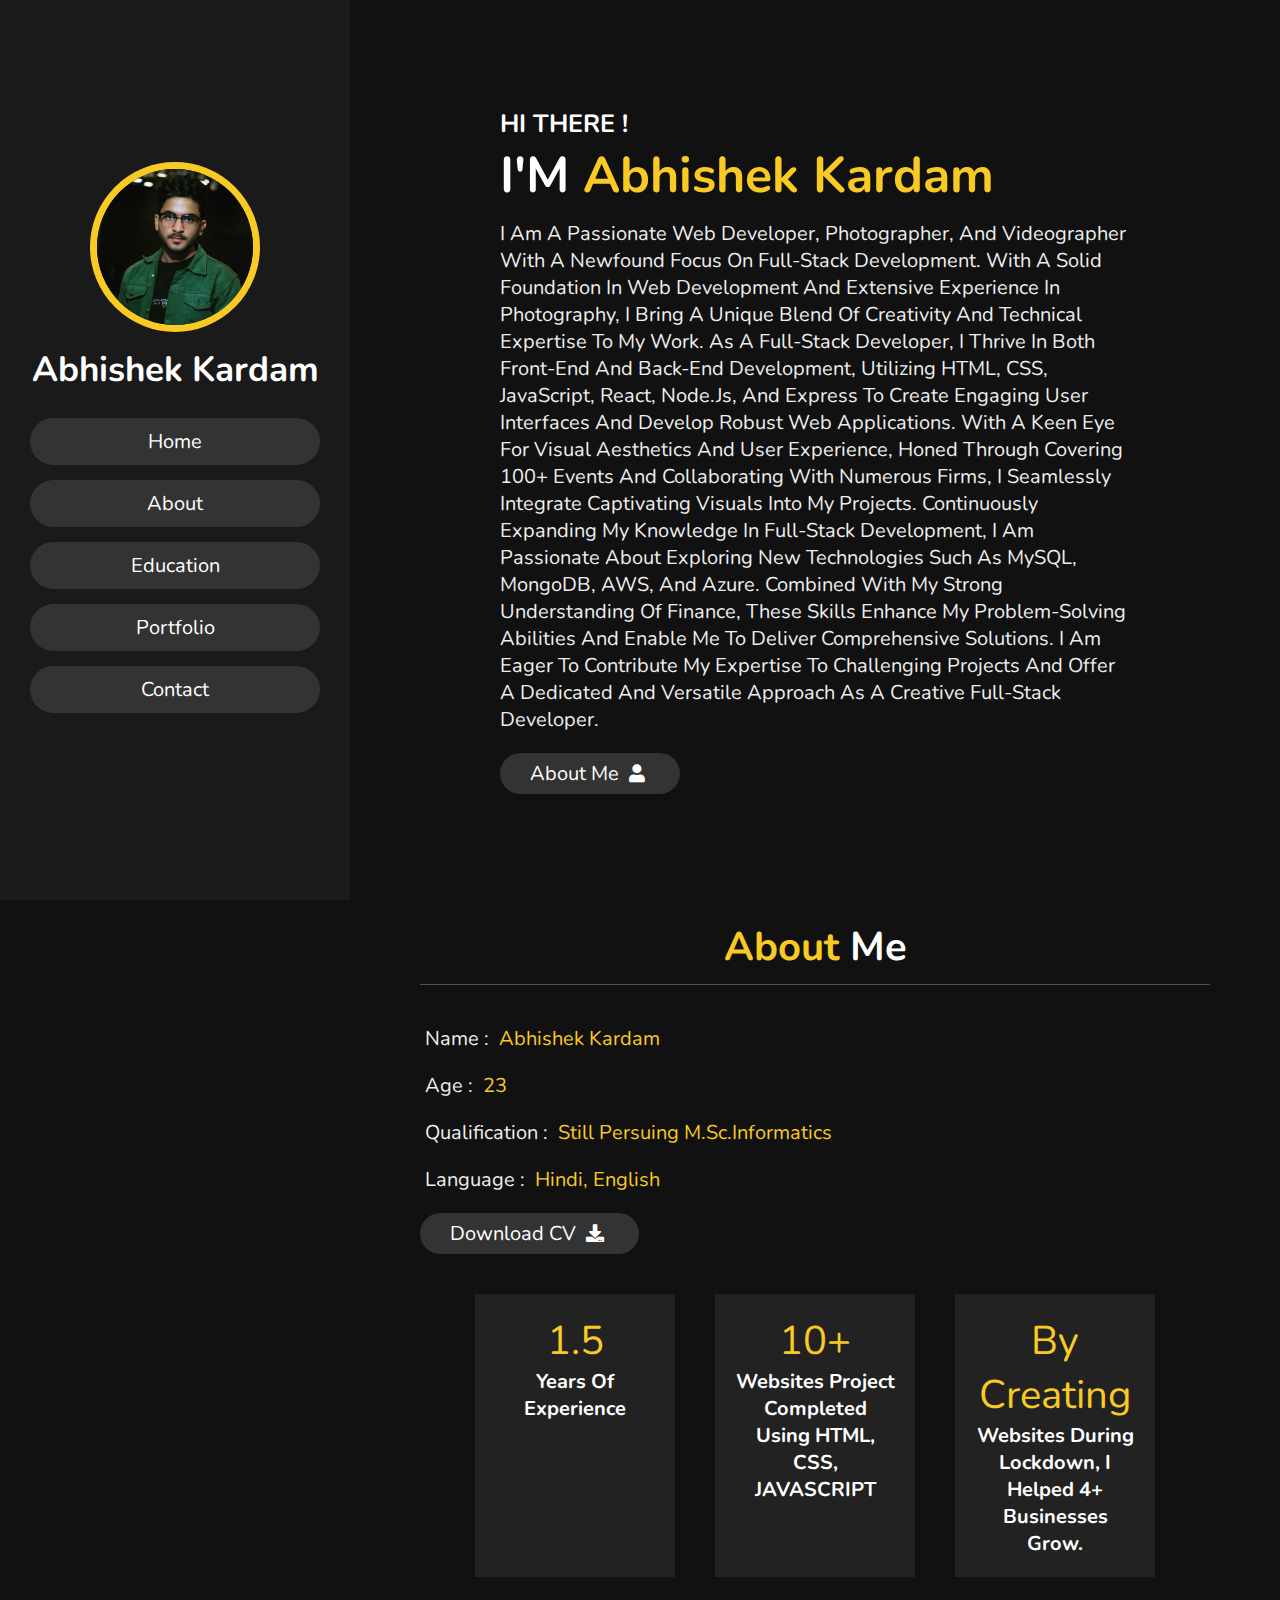
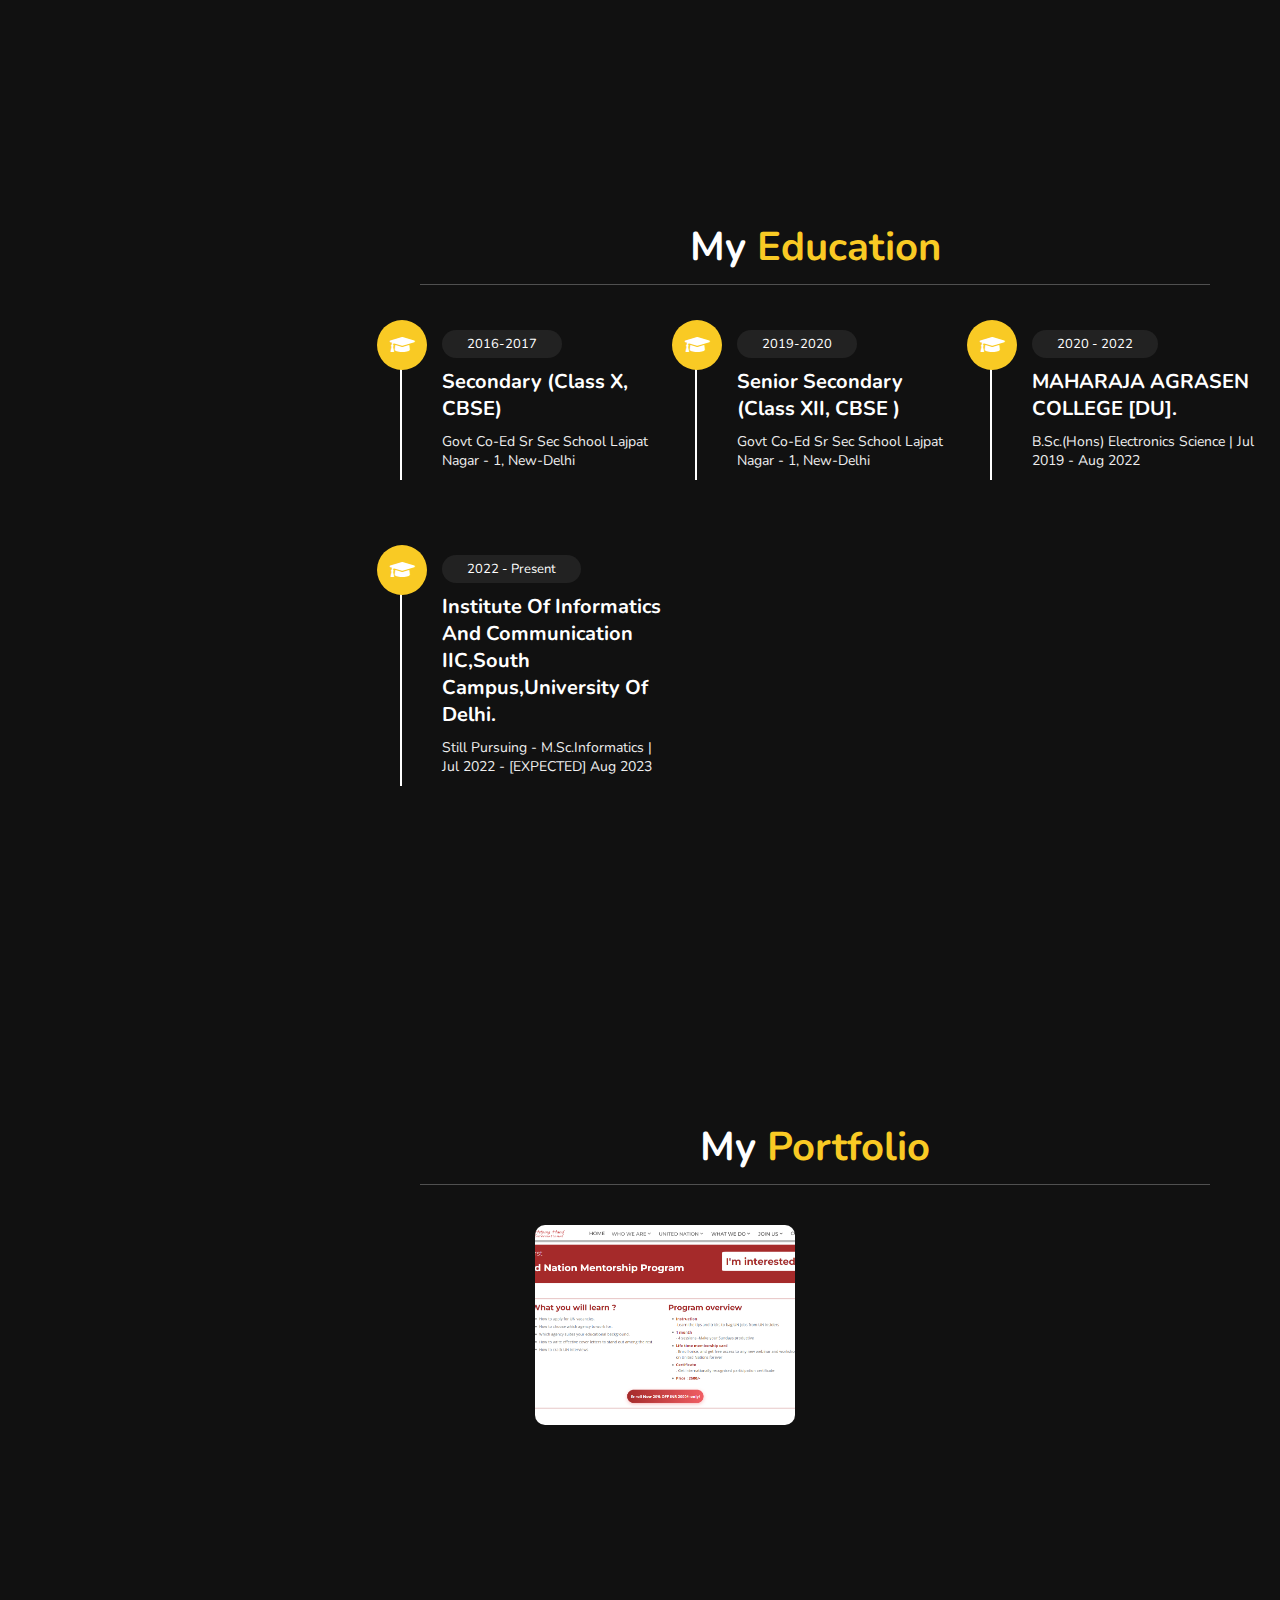
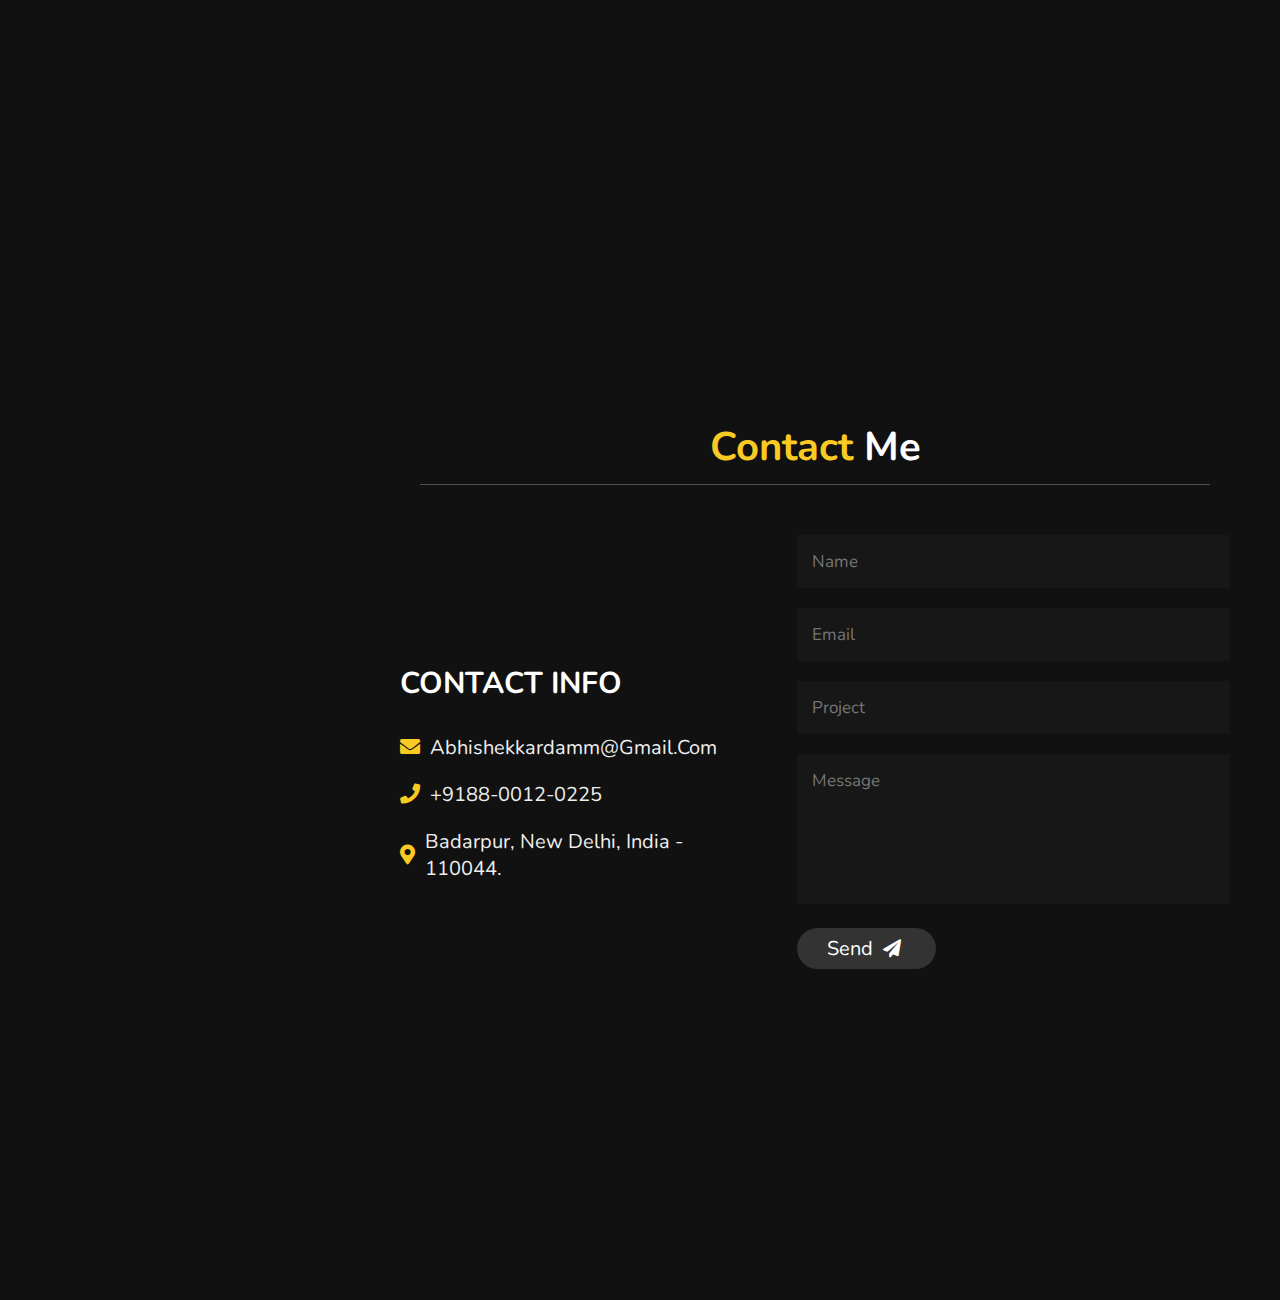
==== index.htm @ 2984c285 "Overall Website updated" ====
<!DOCTYPE html>
<html lang="en">
<head>
    <meta charset="UTF-8">
    <meta name="viewport" content="width=device-width, initial-scale=1.0">

    <!-- Title Icon's -->

    <link rel="apple-touch-icon" sizes="180x180" href="/Assets/icon/apple-touch-icon.png">
<link rel="icon" type="image/png" sizes="32x32" href="/Assets/icon/favicon-32x32.png">
<link rel="icon" type="image/png" sizes="16x16" href="/Assets/icon/favicon-16x16.png">
<link rel="manifest" href="/site.webmanifest">
    <title>Abhishek kardam</title>

    <!-- font awesome cdn link  -->
    <link rel="stylesheet" href="https://cdnjs.cloudflare.com/ajax/libs/font-awesome/5.15.2/css/all.min.css">

    <!-- custom css file link  -->
    <link rel="stylesheet" href="style.css">

</head>
<body>
    
<!-- header section starts  -->

<header>

    <div class="user">
        <img src="/Assets/Profile pic/img2.jpg" alt="Profile picture">
        <h3 class="name">Abhishek kardam</h3>
        <p class="post"><span style="color: #f9ca24;" class="typing-text"></span></p>
    </div>

    <nav class="navbar">
        <ul>
            <li><a href="#home">Home</a></li>
            <li><a href="#about">About</a></li>
            <li><a href="#education">Education</a></li>
            <li><a href="#portfolio">Portfolio</a></li>
            <li><a href="#contact">Contact</a></li>
        </ul>
    </nav>

</header>

<!-- header section ends -->

<div id="menu" class="fas fa-bars"></div>

<!-- home section starts  -->

<section class="home" id="home">

    <h3>HI THERE !</h3>
    <h1>I'M <span >Abhishek kardam</span></h1>
    
    <p>I am a passionate web developer, photographer, and videographer with a newfound focus on full-stack development. With a solid foundation in web development and extensive experience in photography, I bring a unique blend of creativity and technical expertise to my work. As a full-stack developer, I thrive in both front-end and back-end development, utilizing HTML, CSS, JavaScript, React, Node.js, and Express to create engaging user interfaces and develop robust web applications. With a keen eye for visual aesthetics and user experience, honed through covering 100+ events and collaborating with numerous firms, I seamlessly integrate captivating visuals into my projects. Continuously expanding my knowledge in full-stack development, I am passionate about exploring new technologies such as MySQL, MongoDB, AWS, and Azure. Combined with my strong understanding of finance, these skills enhance my problem-solving abilities and enable me to deliver comprehensive solutions. I am eager to contribute my expertise to challenging projects and offer a dedicated and versatile approach as a creative full-stack developer.</p>
    <a href="#about"><button class="btn">about me <i class="fas fa-user"></i></button></a>


    

</section>

<!-- home section ends -->

<!-- about section starts  -->

<!-- about section starts  -->

<section class="about" id="about">

<h1 class="heading"> <span>About</span> me </h1>

<div class="row">

    <div class="info">
        <h3> <span> name : </span> Abhishek kardam </h3>
        <h3> <span> age : </span> 23 </h3>
        <h3> <span> qualification : </span> Still persuing M.Sc.Informatics</h3>
        <h3> <span> language : </span> Hindi, English </h3>
        <a href="/Assets/Cv/Profile.pdf"><button class="btn"> download CV <i class="fas fa-download"></i> </button></a>
    </div>

    <div class="counter">

        <div class="box">
            <span>1.5</span>
            <h3>Years of Experience</h3>
        </div>

        <div class="box">
            <span>10+</span>
            <h3>Websites Project Completed Using HTML, CSS, JAVASCRIPT</h3>
        </div>

        <div class="box">
            <span>By creating </span>
            <h3>websites during lockdown, I helped 4+ businesses grow.</h3>
        </div>


    </div>

</div>

</section>

<!-- education section starts  -->
<section class="education" id="education">

<h1 class="heading"> my <span>education</span> </h1>

<div class="box-container">

    <div class="box">
        <i class="fas fa-graduation-cap"></i>
        <span>2016-2017</span>
        <h3> Secondary (Class X, CBSE) </h3>
        <p> Govt Co-Ed Sr Sec School Lajpat Nagar - 1, New-Delhi </p>
    </div>

    <div class="box">
        <i class="fas fa-graduation-cap"></i>
        <span>2019-2020</span>
        <h3>Senior Secondary (Class XII, CBSE )</h3>
        <p>Govt Co-Ed Sr Sec School Lajpat Nagar - 1, New-Delhi</p>
    </div>



    <div class="box">
        <i class="fas fa-graduation-cap"></i>
        <span>2020 - 2022</span>
        <h3>MAHARAJA AGRASEN COLLEGE [DU].</h3>
        <p> B.Sc.(Hons) Electronics Science |
        Jul 2019 - Aug 2022  
        <!--Also,<br><br> Core Team member of -->
        <!--QISSA :- <br> <a style="pointer-events: unset; color:var(--yellow);   "  href="https://www.instagram.com/p/CSvqNKsBDFg/?utm_source=ig_web_copy_link" target="_blank" >THE FILMMAKING AND PHOTOGRAPHY SOCIETY OF MAC </a> -->
        </p>
    </div>
    
    
    <div class="box">
        <i class="fas fa-graduation-cap"></i>
        <span>2022 - Present</span>
        <h3>Institute of Informatics and Communication IIC,South Campus,University of Delhi.</h3>
        <p> Still Pursuing - M.Sc.Informatics |
        Jul 2022 - [EXPECTED] Aug 2023
      
        </p>
    </div>


    <!--<div class="box">-->
        
    <!--    <i class="fas fa-graduation-cap"></i>-->
    <!--    <span>PERSONAL PROJECTS</span>-->
    <!--    <h3>Personal Website & Portfolio (2020-Present)</h3>-->
    <!--    <p>Keeping the website entertaining, unique, and interactive while employing HTML, CSS, and JavaScript skills and conducting various experiments.</p>-->
    <!--</div>-->

</div>

</section><!-- education section ends -->

<!-- portfolio section starts  -->

<section class="portfolio" id="portfolio">

<h1 class="heading"> My <span>portfolio</span> </h1>

<div class="box-container">

    <div class="box">
        <a href="https://helpinghandint.com/unmp" target="_blank"><img style="width: 100%;" src="/Assets/Profile%20pic/Img1.png" alt=""></a>

       
    </div>

    <div class="box">
        <iframe width="560" height="315" src="https://www.youtube.com/embed/nIwMI_GpjZI?controls=0&amp;start=480" title="YouTube video player" frameborder="0" allow="accelerometer; autoplay; clipboard-write; encrypted-media; gyroscope; picture-in-picture; web-share" allowfullscreen></iframe>
    </div>

    <!--<div class="box">-->
    <!--    <img src="/Assets/Profile pic/img.jpg" alt="">-->
    <!--</div>-->

    <!--<div class="box">-->
    <!--    <img src="/Assets/Profile pic/img.jpg" alt="">-->
    <!--</div>-->

    <!--<div class="box">-->
    <!--    <img src="/Assets/Profile pic/img.jpg" alt="">-->
    <!--</div>-->

    <!--<div class="box">-->
    <!--    <img src="/Assets/Profile pic/img.jpg" alt="">-->
    <!--</div>-->

</div>

</section>

<!-- portfolio section ends -->

<!-- contact section starts  -->

<section class="contact" id="contact">

<h1 class="heading"> <span>contact</span> me </h1>

<div class="row">

    <div class="content">

        <h3 class="title">contact info</h3>

        <div class="info">
            <h3> <i class="fas fa-envelope"></i> Abhishekkardamm@gmail.com </h3>
            <h3> <i class="fas fa-phone"></i> +9188-0012-0225 </h3>
            <h3> <i class="fas fa-map-marker-alt"></i> Badarpur, New Delhi, india - 110044. </h3>
        </div>

    </div>

    <form action="Contact.php">

        <input type="text" placeholder="name" class="box" name="name">
        <input type="email" placeholder="email" class="box" name="email">
        <input type="text" placeholder="project" class="box" name="project">
        <textarea name="message" id="" cols="30" rows="10" class="box message" placeholder="message"></textarea>
        <button type="submit" class="btn"> send <i class="fas fa-paper-plane"></i> </button>

    </form>

</div>


</section>

<!-- contact section ends -->


<!-- scroll top button  -->

<a href="#home" class="top">
    <img  src="images/scroll-top-img.png" alt="">
</a>















<!-- jquery cdn link  -->
<script src="https://cdnjs.cloudflare.com/ajax/libs/jquery/3.6.0/jquery.min.js"></script>

<!-- custom js file link  -->
<script src="script.js"></script>

<script src="https://cdn.jsdelivr.net/npm/typed.js@2.0.11"></script>

<script>

var typed = new Typed('.typing-text', {
  strings: ['Web Developer', 'front-end developer', 'Photographer'],
  typeSpeed:200,
  loop:true
});

</script>


</body>
</html>



<!-- <?php
$name = $_REQUEST["name"];
$Email = $_REQUEST["email"];
$Project = $_REQUEST["project"];
$message = $_REQUEST["message"];

// Check inputs

if( empty($name) || empty($Email) || empty($message) || empty($Project) )
{
    echo " Please fill all fields";
}

else
{
    mail("ak9404028@gmail.com" , "Message from Website" , $message , "From: $name < $email>");

    echo "<script type = 'text/javascript'> alert('Your message sent successfully');
    window.history.log(-1);
    </script>";
}
?>
---- style.css ----
@import url('https://fonts.googleapis.com/css2?family=Nunito:wght@200;300;400;600&display=swap');

:root{
    --yellow:#f9ca24;
}

*{
    font-family: 'Nunito', sans-serif;
    margin:0; padding:0;
    box-sizing: border-box;
    text-decoration: none;
    outline: none; border:none;
    text-transform: capitalize;
    transition: all .2s linear;
}

*::selection{
    background:var(--yellow);
    color:#333;
}

html{
    font-size: 62.5%;
    overflow-x: hidden;
}

html::-webkit-scrollbar{
    width:1.4rem;
}

html::-webkit-scrollbar-track{
    background:#222;
}

html::-webkit-scrollbar-thumb{
    background:var(--yellow);
}

body{
    background:#111;
    overflow-x: hidden;
    padding-left: 35rem;
}

section{
    min-height: 100vh;
    padding:1rem;
}

.btn{
    padding:.7rem 3rem;
    background:#333;
    color:#fff;
    cursor: pointer;
    margin-top: 1rem;
    font-size: 2rem;
    border-radius: 5rem;
}

.btn i{
    padding:0 .5rem;
    font-size: 1.8rem;
}

.btn:hover{
    background:var(--yellow);
}

.heading{
    text-align: center;
    margin:0 6rem;
    font-size: 4rem;
    padding:1rem;
    border-bottom: .1rem solid #fff4;
    color:#fff;
}

.heading span{
    color:var(--yellow);
}

header{
    position: fixed;
    top:0; left:0;
    z-index: 1000;
    height:100%;
    width:35rem;
    background:#1a1a1a;
    display: flex;
    align-items: center;
    justify-content: center;
    flex-flow: column;
    text-align: center;
}

header .user img{
    height:17rem;
    width:17rem;
    border-radius: 50%;
    object-fit: cover;
    margin-bottom: 1rem;
    border:.7rem solid var(--yellow);
}

header .user .name{
    font-size: 3.5rem;
    color:#fff;
}

header .user .post{
    font-size: 2rem;
    color:#eee;
}

header .navbar{
    width:100%;
}

header .navbar ul{
    list-style: none;
    padding:1rem 3rem;
}


header .navbar ul li a{
    display: block;
    padding:1rem;
    margin:1.5rem 0;
    background:#333;
    color:#fff;
    font-size: 2rem;
    border-radius: 5rem;
}

header .navbar ul li a:hover{
    background:var(--yellow);
}

#menu{
    position: fixed;
    top:2rem; right:2rem;
    background:#333;
    color:#fff;
    cursor: pointer;
    font-size: 2.5rem;
    padding:1rem 1.5rem;
    z-index: 1000;
    display: none;
}

.home{
    display: flex;
    justify-content: center;
    flex-flow: column;
    padding:0 15rem;
}

.home h3{
    font-size: 2.5rem;
    color:#fff;
}

.home h1{
    font-size:5rem;
    color:#fff;
}

.home h1 span{
    color:var(--yellow);
}

.home p{
    font-size:2rem;
    color:#eee;
    padding: 1rem 0;
}

.about .row{
    display: flex;
    align-items: center;
    justify-content: center;
    flex-wrap: wrap;
    padding:1rem 0;
}

.about .row .info{
    flex:1 1 48rem;
    padding:2rem 1rem;
    padding-left: 6rem;
}

.about .row .info h3{
    font-size: 2rem;
    color:var(--yellow);
    padding:1rem 0;
    font-weight: normal;
}

.about .row .info h3 span{
    color:#eee;
    padding:0 .5rem;
}

.about .row .counter{
    flex:1 1 48rem;
    display: flex;
    justify-content: center;
    flex-wrap: wrap;
}

.about .row .counter .box{
    width:20rem;
    background:#222;
    text-align: center;
    padding: 2rem;
    margin:2rem;
}

.about .row .counter .box span{
    font-size: 4rem;
    color:var(--yellow);
}

.about .row .counter .box h3{
    font-size: 2rem;
    color:#fff;
}

.education .box-container{
    display: flex;
    align-items: center;
    justify-content: space-between;
    flex-wrap: wrap;
    padding:1rem 0;
    padding-left: 3rem;
}

.education .box-container .box{
    width:27rem;
    margin:4rem 1rem;
    padding-left: 4rem;
    border-left: .2rem solid #fff;
    position: relative;
}

.education .box-container .box span{
    font-size: 1.3rem;
    background:#222;
    color:#fff;
    border-radius: 5rem;
    padding:.5rem 2.5rem;
}

.education .box-container .box h3{
    font-size: 2rem;
    color:#fff;
    padding-top: 1.5rem;
}

.education .box-container .box p{
    font-size: 1.4rem;
    color:#eee;
    padding: 1rem 0;
}

.education .box-container .box i{
    position: absolute;
    top:-1.5rem; left:-2.5rem;
    height:5rem;
    width: 5rem;
    border-radius: 50%;
    line-height: 5rem;
    text-align: center;
    font-size: 2rem;
    color:#fff;
    background:var(--yellow);
}

.portfolio .box-container{
    display: flex;
    align-items: center;
    justify-content: center;
    flex-wrap: wrap;
    padding:2rem 0;
}

.portfolio .box-container .box{
    height: 20rem;
    width:26rem;
    border-radius: 1rem;
    margin:2rem;
    overflow: hidden;
    cursor: pointer;
}

.portfolio .box-container .box img{
    height:100%;
    width:100%;
    object-fit: cover;
}

.portfolio .box-container .box:hover img{
    transform: scale(1.2);
}

.contact .row{
    display: flex;
    align-items: center;
    justify-content: center;
    flex-wrap: wrap;
}

.contact .row .content{
    flex:1 1 30rem;
    padding:4rem;
    padding-bottom: 0;
}

.contact .row form{
    flex:1 1 45rem;
    padding:2rem;
    margin:2rem;
    margin-bottom: 4rem;
}

.contact .row form .box{
    padding:1.5rem;
    margin:1rem 0;
    background:#3333;
    color:#fff;
    text-transform: none;
    font-size: 1.7rem;
    width:100%;
}

.contact .row form .box::placeholder{
    text-transform: capitalize;
}

.contact .row form .message{
    height: 15rem;
    resize: none;
}

.contact .row .content .title{
    text-transform: uppercase;
    color:#fff;
    font-size: 3rem;
    padding-bottom: 2rem;
}

.contact .row .content .info h3{
    display: flex;
    align-items: center;
    font-size: 2rem;
    color:#eee;
    padding:1rem 0;
    font-weight: normal;
}

.contact .row .content .info h3 i{
    padding-right: 1rem;
    color:var(--yellow);
}

.top{
    position: fixed;
    bottom:7.5rem; right: 2rem;
    z-index: 100;
    display: none;
}



















/* media queries  */

@media (max-width:1200px){

    html{
        font-size: 55%;
    }

    .home{
        padding:1rem 4rem;
    }

}

@media (max-width:991px){

   header{
       left:-120%;
   }

   #menu{
       display: block;
   }

   header.toggle{
    left:0%;
   }

   body{
       padding:0;
   }

}

@media (max-width:768px){

    html{
        font-size: 50%;
    }
 
 }

@media (max-width:400px){

    header{
        width: 100vw;
    }

    .heading{
        margin:0 3rem;
    }

    .about .row .counter .box{
        width: 100%;
    }
 
    .education .box-container .box{
        width:100%;
    }

    .portfolio .box-container .box{
        width:100%;
    }

    .contact .row form{
        margin:3rem 0;
    }

 }
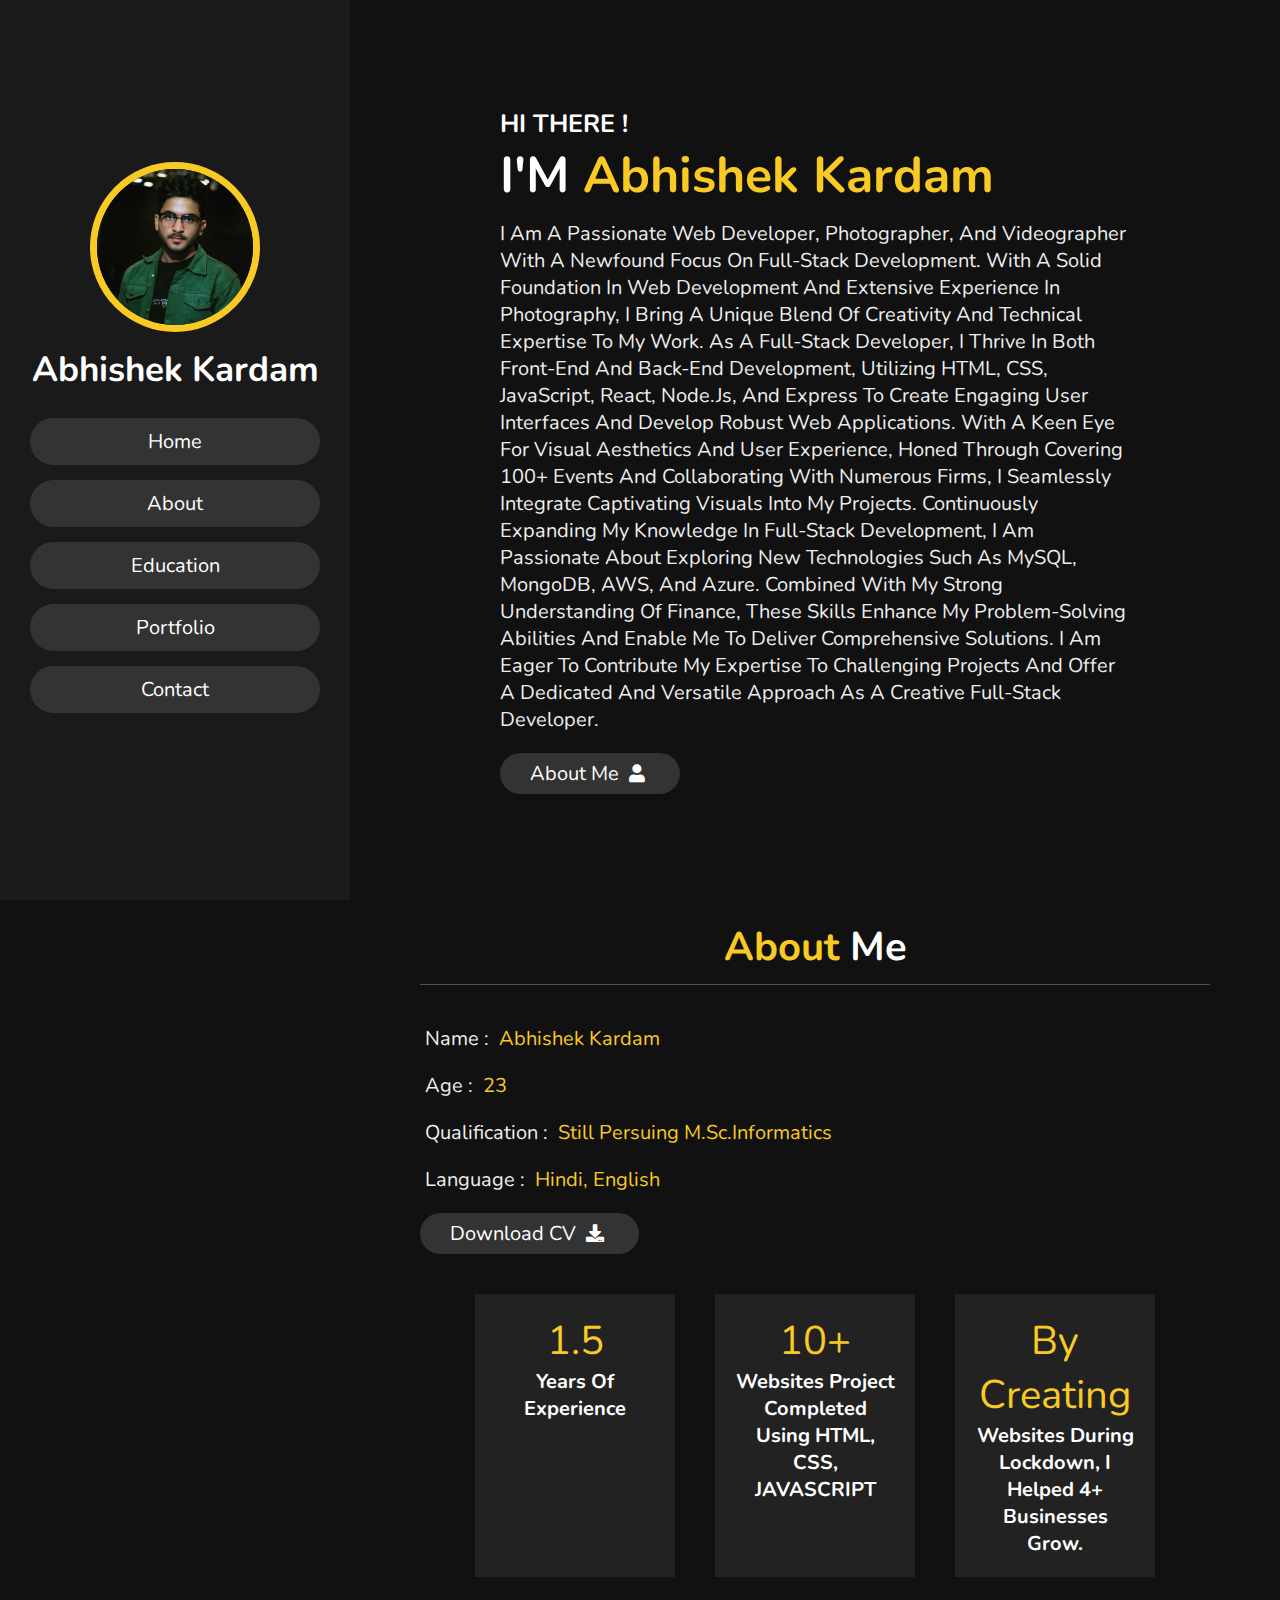
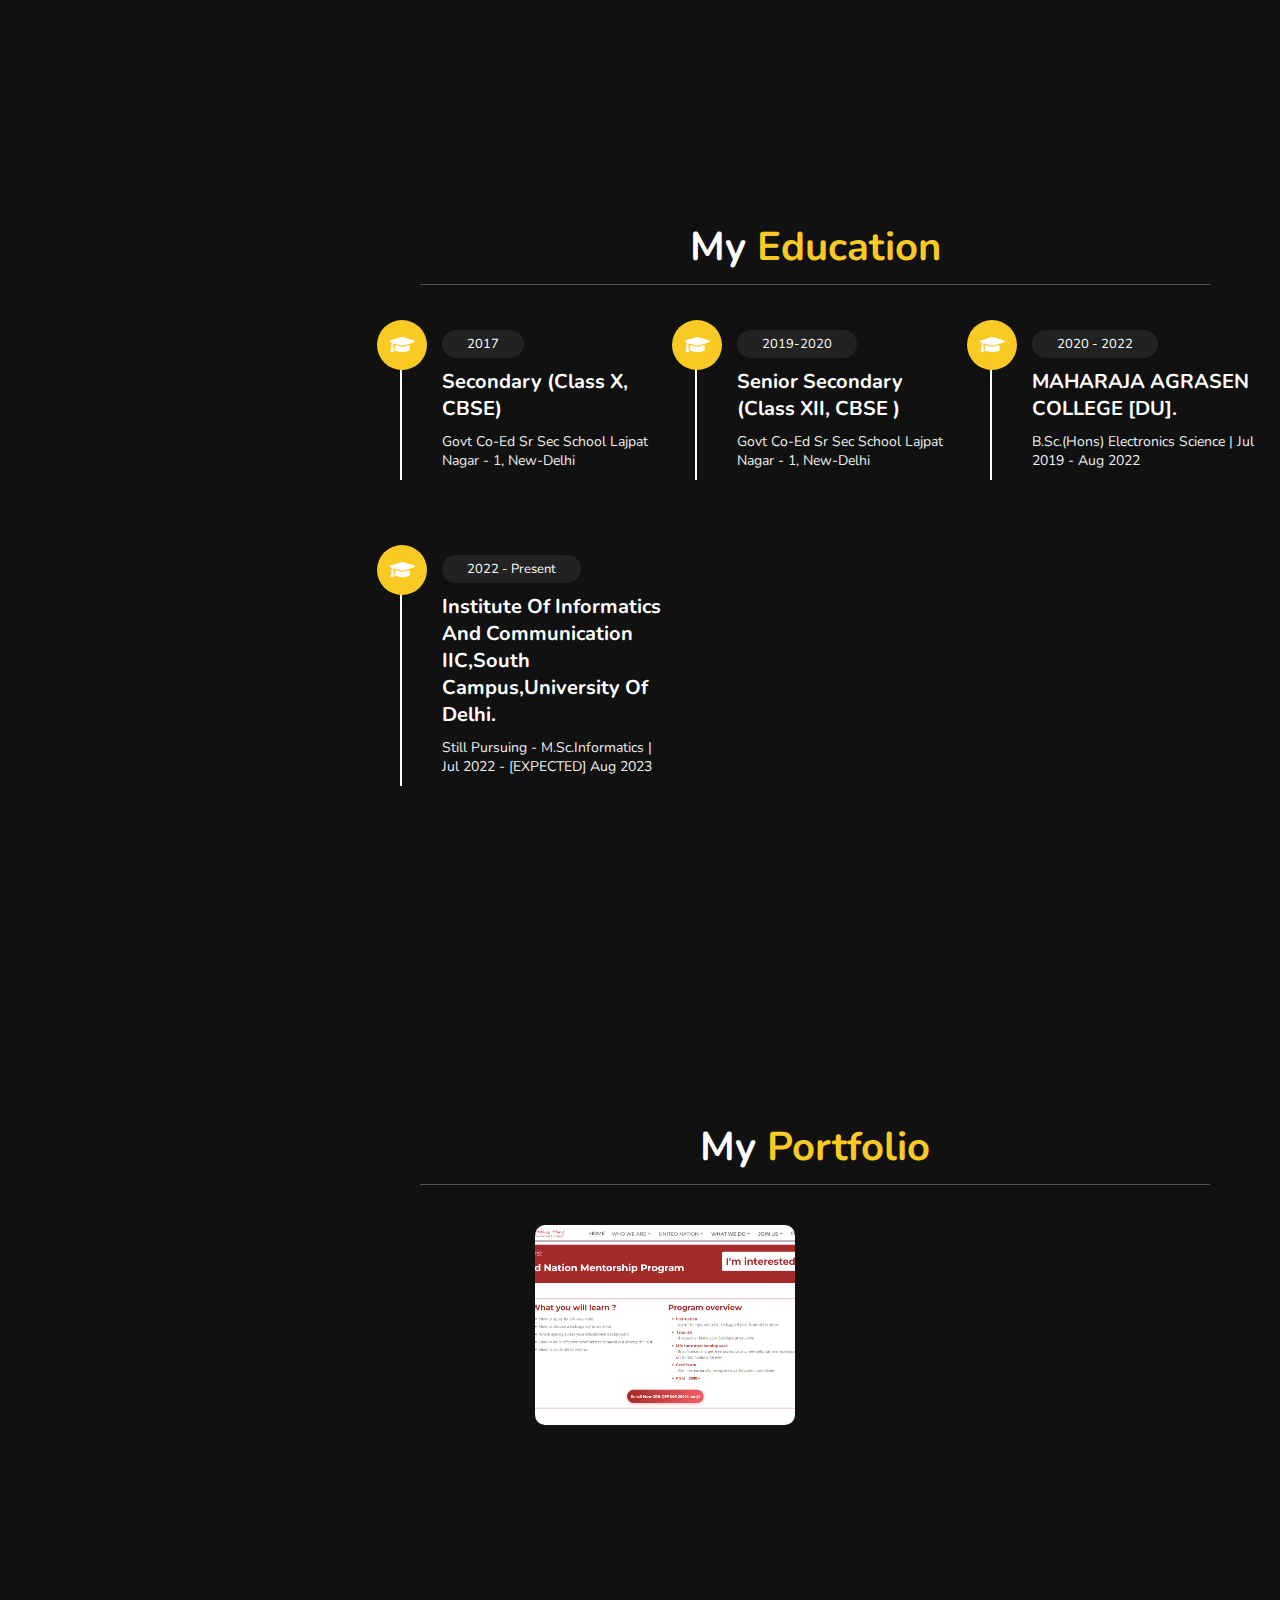
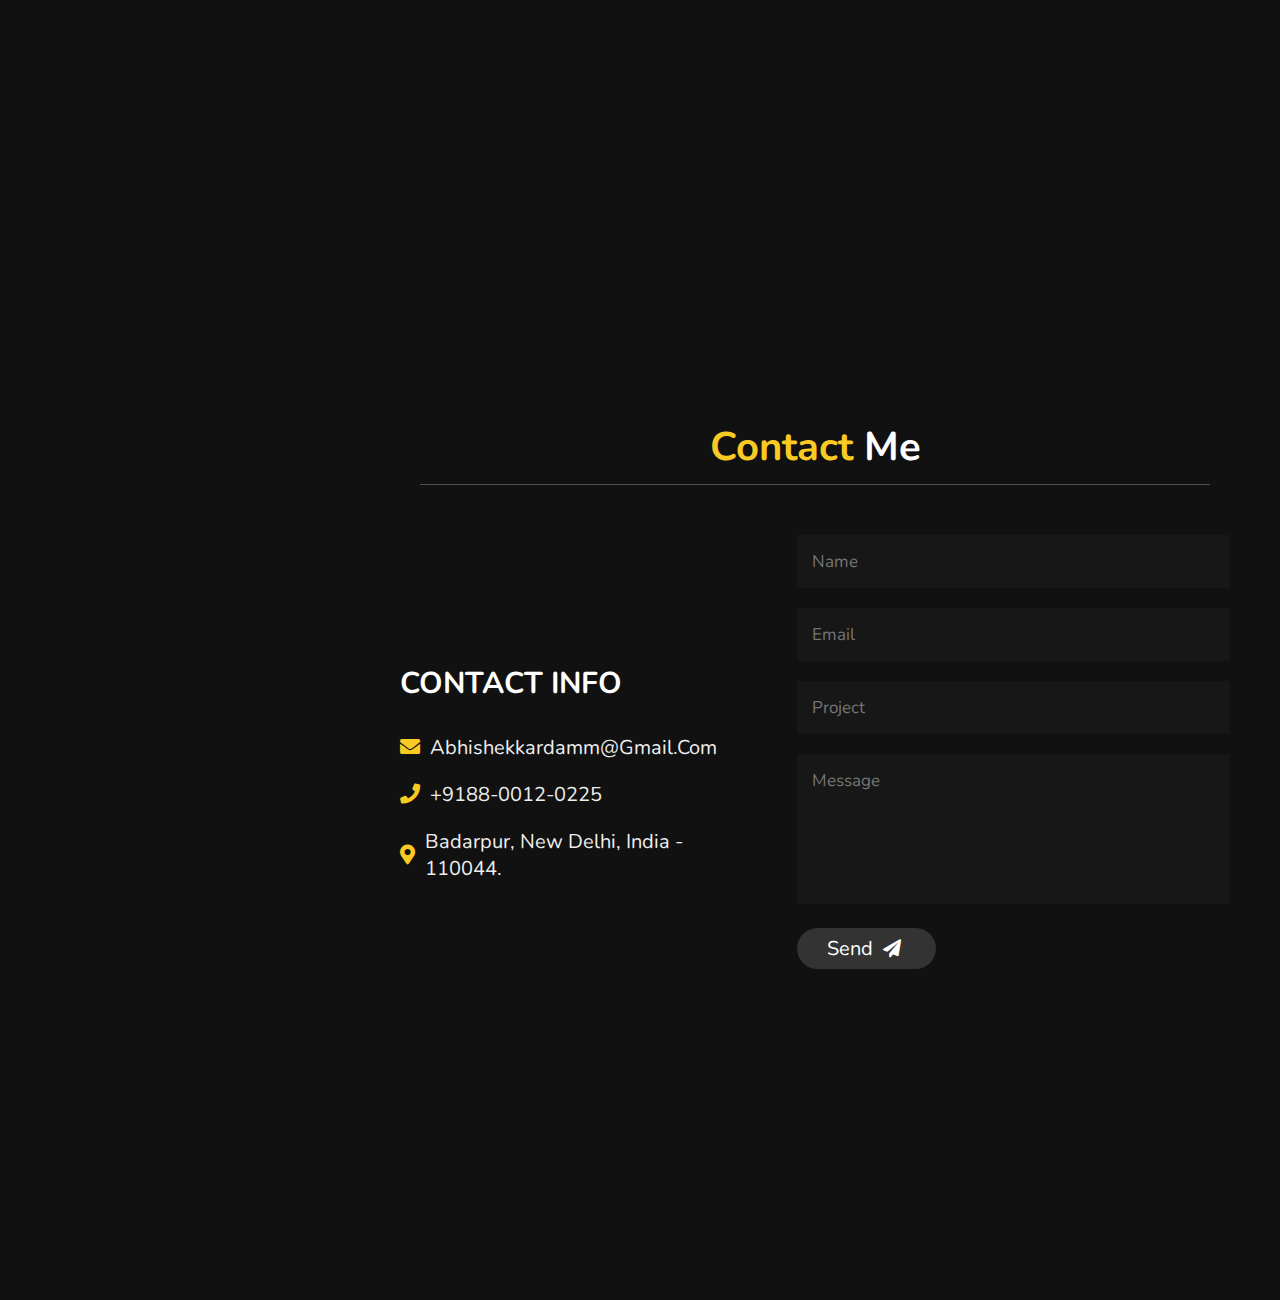
==== commit 59548f9a: "Update index.html" ====
--- a/index.htm
+++ b/index.htm
@@ -115,7 +115,7 @@
 
     <div class="box">
         <i class="fas fa-graduation-cap"></i>
-        <span>2016-2017</span>
+        <span>2017</span>
         <h3> Secondary (Class X, CBSE) </h3>
         <p> Govt Co-Ed Sr Sec School Lajpat Nagar - 1, New-Delhi </p>
     </div>
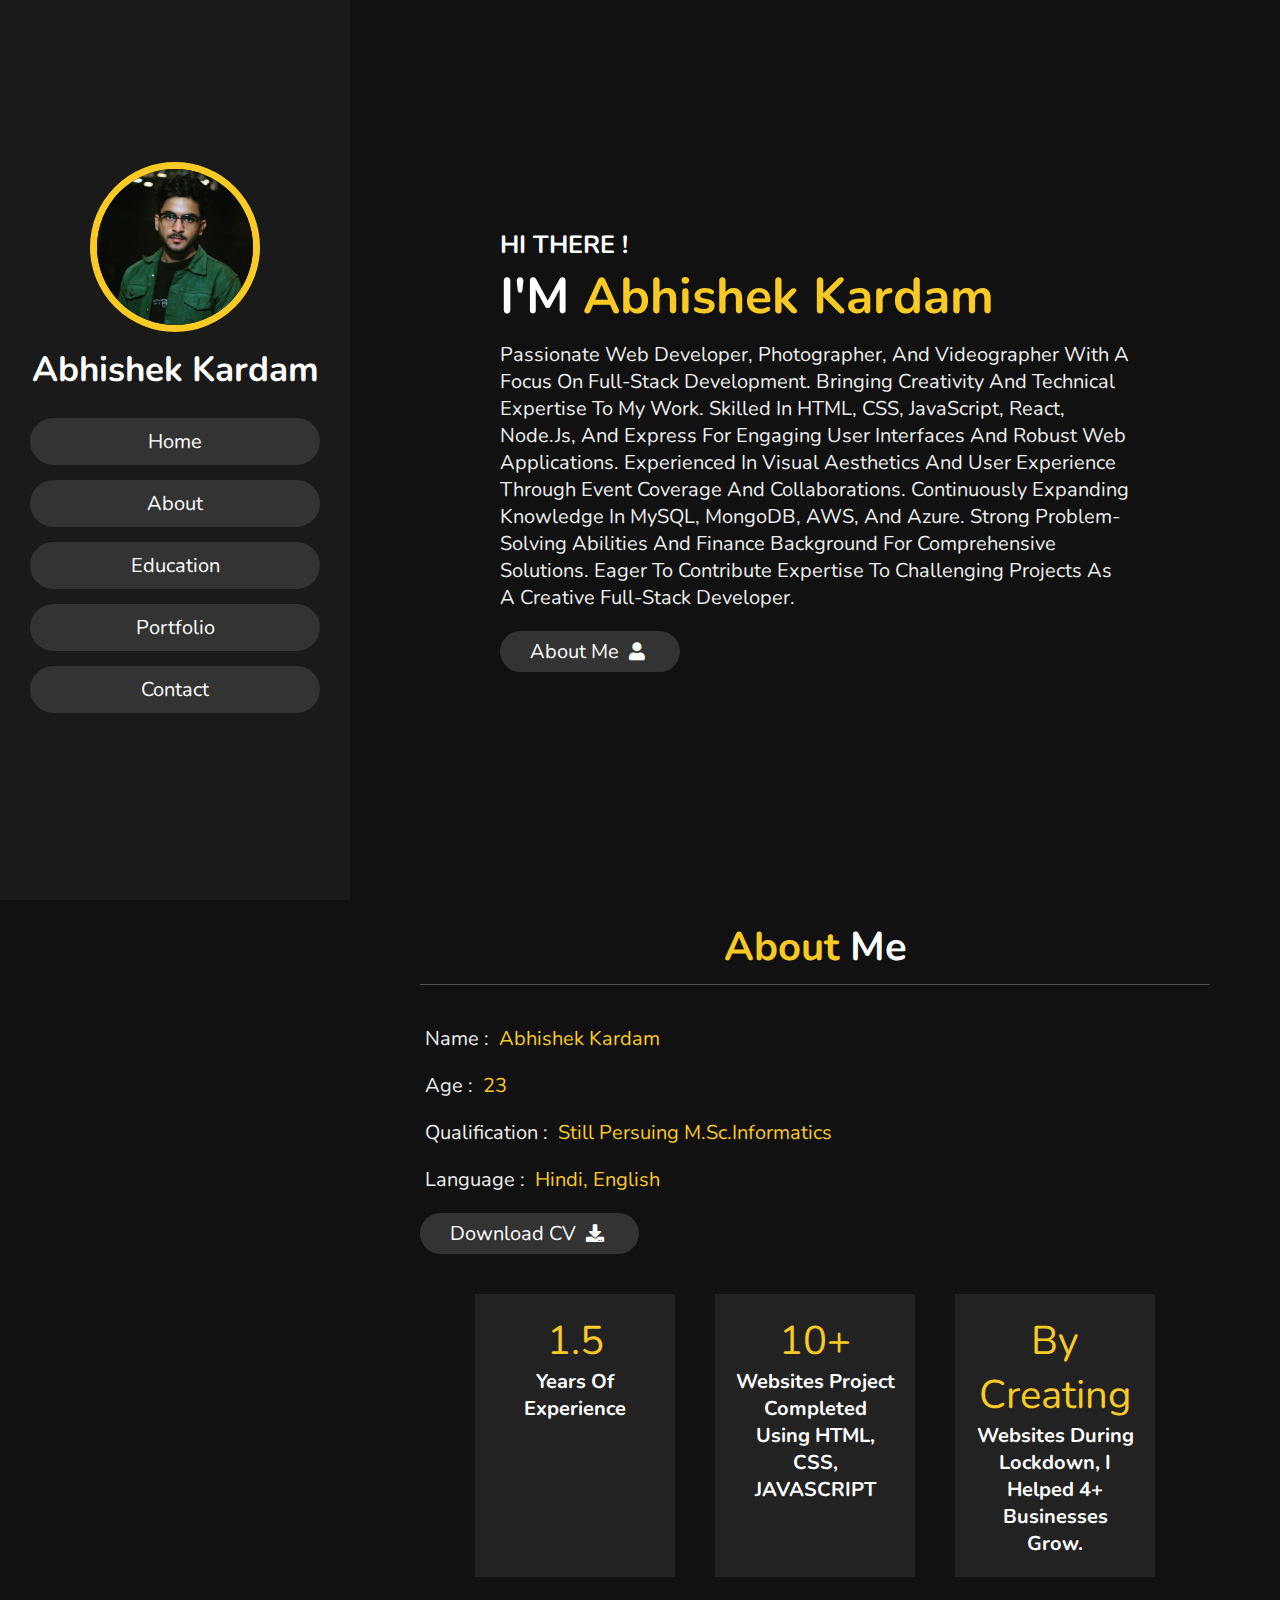
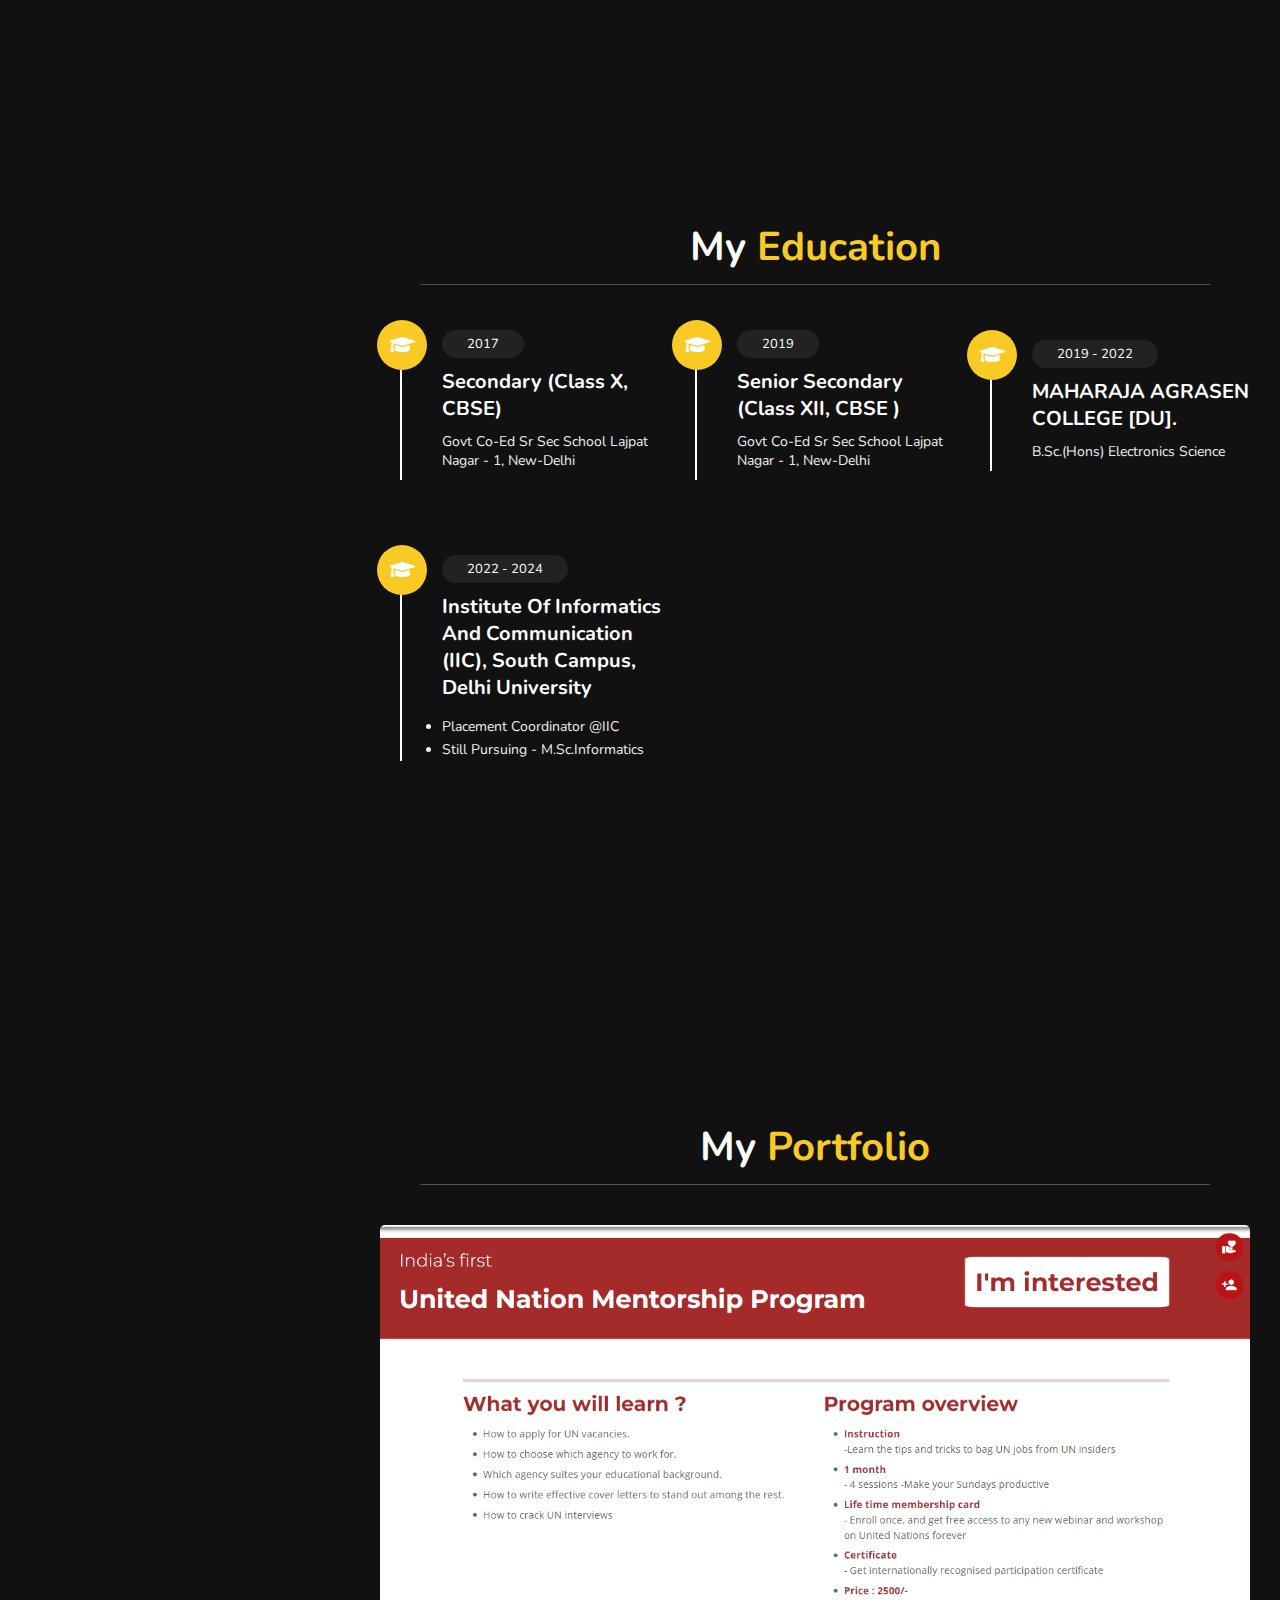
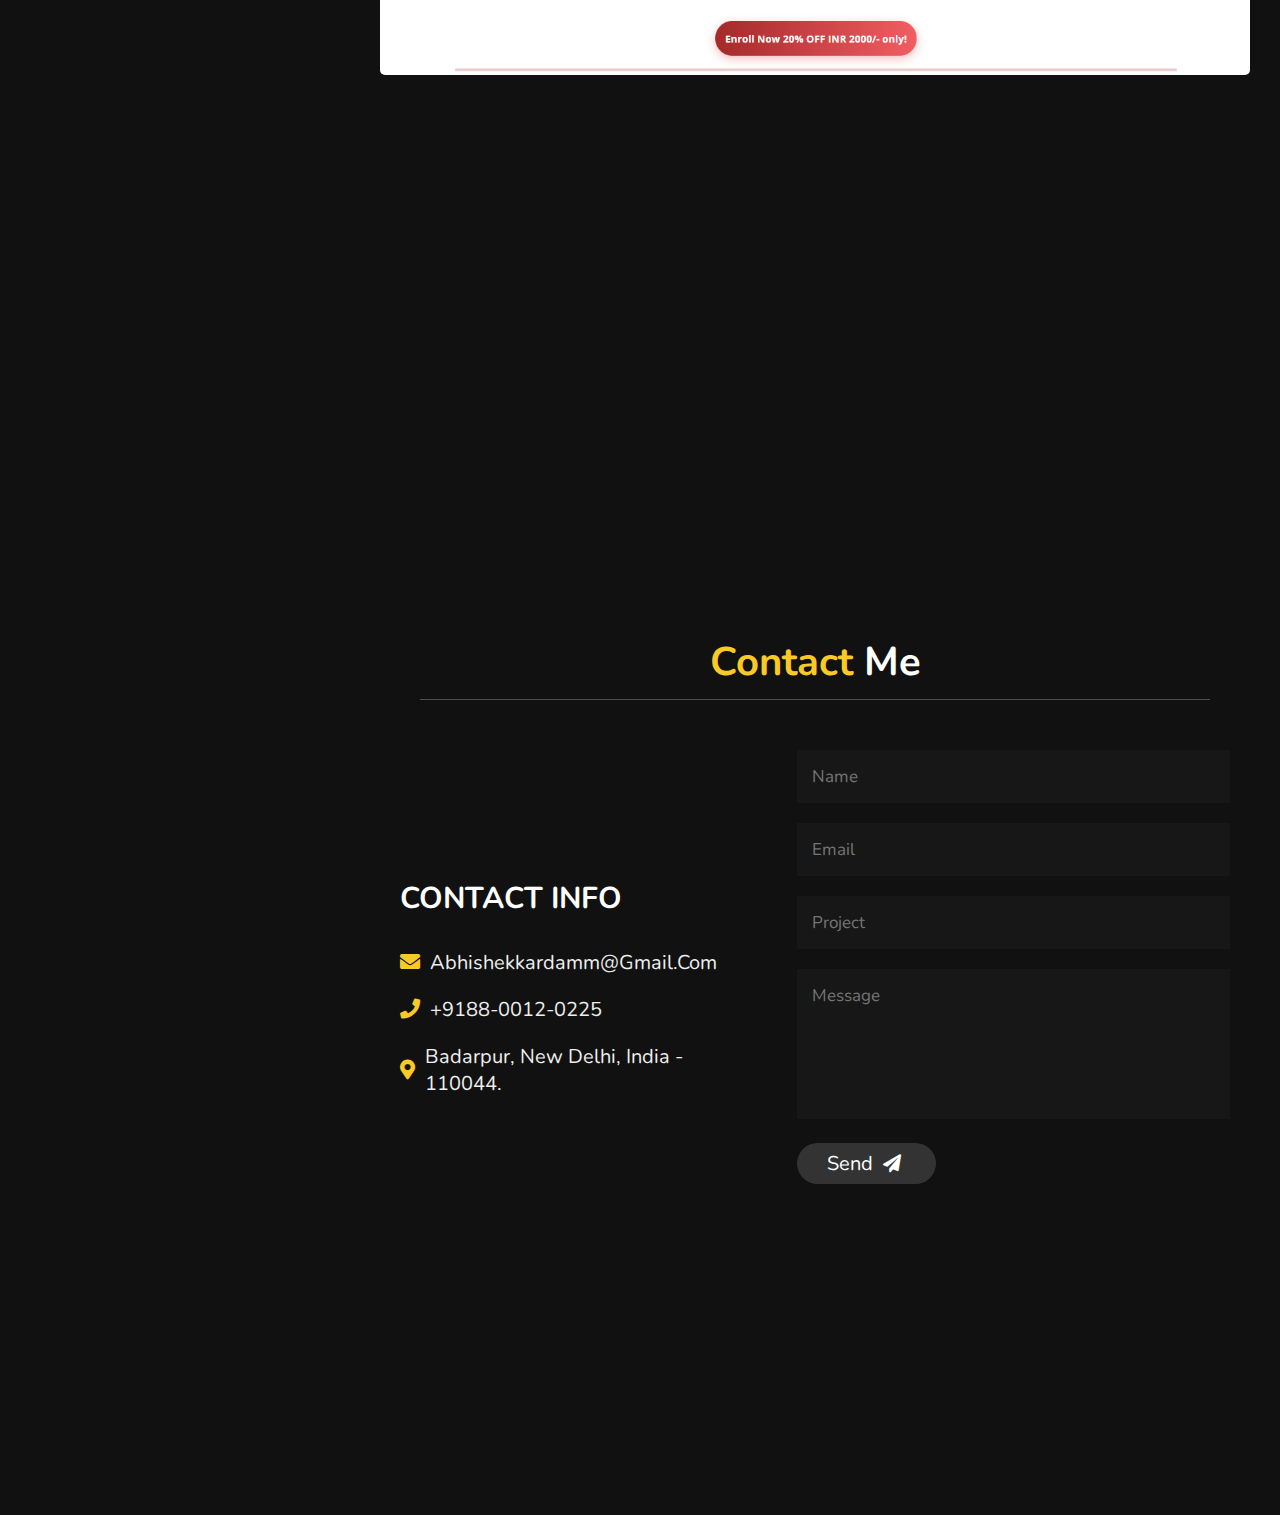
==== commit 5a04cc92: "Some changes has done!" ====
--- a/index.htm
+++ b/index.htm
@@ -54,7 +54,7 @@
     <h3>HI THERE !</h3>
     <h1>I'M <span >Abhishek kardam</span></h1>
     
-    <p>I am a passionate web developer, photographer, and videographer with a newfound focus on full-stack development. With a solid foundation in web development and extensive experience in photography, I bring a unique blend of creativity and technical expertise to my work. As a full-stack developer, I thrive in both front-end and back-end development, utilizing HTML, CSS, JavaScript, React, Node.js, and Express to create engaging user interfaces and develop robust web applications. With a keen eye for visual aesthetics and user experience, honed through covering 100+ events and collaborating with numerous firms, I seamlessly integrate captivating visuals into my projects. Continuously expanding my knowledge in full-stack development, I am passionate about exploring new technologies such as MySQL, MongoDB, AWS, and Azure. Combined with my strong understanding of finance, these skills enhance my problem-solving abilities and enable me to deliver comprehensive solutions. I am eager to contribute my expertise to challenging projects and offer a dedicated and versatile approach as a creative full-stack developer.</p>
+    <p>Passionate web developer, photographer, and videographer with a focus on full-stack development. Bringing creativity and technical expertise to my work. Skilled in HTML, CSS, JavaScript, React, Node.Js, and Express for engaging user interfaces and robust web applications. Experienced in visual aesthetics and user experience through event coverage and collaborations. Continuously expanding knowledge in MySQL, MongoDB, AWS, and Azure. Strong problem-solving abilities and finance background for comprehensive solutions. Eager to contribute expertise to challenging projects as a creative full-stack developer.</p>
     <a href="#about"><button class="btn">about me <i class="fas fa-user"></i></button></a>
 
 
@@ -79,7 +79,7 @@
         <h3> <span> age : </span> 23 </h3>
         <h3> <span> qualification : </span> Still persuing M.Sc.Informatics</h3>
         <h3> <span> language : </span> Hindi, English </h3>
-        <a href="/Assets/Cv/Profile.pdf"><button class="btn"> download CV <i class="fas fa-download"></i> </button></a>
+        <a target="_blank" href="/Assets/Cv/Profile.pdf"><button class="btn"> download CV <i class="fas fa-download"></i> </button></a>
     </div>
 
     <div class="counter">
@@ -122,7 +122,7 @@
 
     <div class="box">
         <i class="fas fa-graduation-cap"></i>
-        <span>2019-2020</span>
+        <span>2019</span>
         <h3>Senior Secondary (Class XII, CBSE )</h3>
         <p>Govt Co-Ed Sr Sec School Lajpat Nagar - 1, New-Delhi</p>
     </div>
@@ -131,10 +131,9 @@
 
     <div class="box">
         <i class="fas fa-graduation-cap"></i>
-        <span>2020 - 2022</span>
+        <span>2019 - 2022</span>
         <h3>MAHARAJA AGRASEN COLLEGE [DU].</h3>
-        <p> B.Sc.(Hons) Electronics Science |
-        Jul 2019 - Aug 2022  
+        <p> B.Sc.(Hons) Electronics Science 
         <!--Also,<br><br> Core Team member of -->
         <!--QISSA :- <br> <a style="pointer-events: unset; color:var(--yellow);   "  href="https://www.instagram.com/p/CSvqNKsBDFg/?utm_source=ig_web_copy_link" target="_blank" >THE FILMMAKING AND PHOTOGRAPHY SOCIETY OF MAC </a> -->
         </p>
@@ -143,12 +142,16 @@
     
     <div class="box">
         <i class="fas fa-graduation-cap"></i>
-        <span>2022 - Present</span>
-        <h3>Institute of Informatics and Communication IIC,South Campus,University of Delhi.</h3>
-        <p> Still Pursuing - M.Sc.Informatics |
-        Jul 2022 - [EXPECTED] Aug 2023
-      
-        </p>
+        <span>2022 - 2024</span>
+        <h3>Institute of informatics and Communication (IIC), South Campus, Delhi University</h3>
+        <br>
+        
+            <ul>
+                <li>Placement Coordinator @IIC      </li>
+                <li>Still Pursuing - M.Sc.Informatics</li>
+                
+              </ul>
+        
     </div>
 
 
@@ -172,14 +175,19 @@
 
 <div class="box-container">
 
-    <div class="box">
+    
+
+    <div class="box">
+        
+      
         <a href="https://helpinghandint.com/unmp" target="_blank"><img style="width: 100%;" src="/Assets/Profile%20pic/Img1.png" alt=""></a>
-
+      
        
     </div>
-
-    <div class="box">
-        <iframe width="560" height="315" src="https://www.youtube.com/embed/nIwMI_GpjZI?controls=0&amp;start=480" title="YouTube video player" frameborder="0" allow="accelerometer; autoplay; clipboard-write; encrypted-media; gyroscope; picture-in-picture; web-share" allowfullscreen></iframe>
+   
+
+    <div class="box">
+        <iframe width=100% height=100% src="https://www.youtube.com/embed/nIwMI_GpjZI?controls=0&amp;start=480" title="YouTube video player" frameborder="0" allow="accelerometer; autoplay; clipboard-write; encrypted-media; gyroscope; picture-in-picture; web-share" allowfullscreen></iframe>
     </div>
 
     <!--<div class="box">-->
--- a/style.css
+++ b/style.css
@@ -263,6 +263,13 @@
     padding: 1rem 0;
 }
 
+.education .box-container .box ul li{
+    font-size: 1.4rem;
+    color:#eee;
+    padding: 0.2rem 0;
+}
+
+
 .education .box-container .box i{
     position: absolute;
     top:-1.5rem; left:-2.5rem;
@@ -285,9 +292,9 @@
 }
 
 .portfolio .box-container .box{
-    height: 20rem;
-    width:26rem;
-    border-radius: 1rem;
+    height: 45rem;
+    width:90rem;
+    border-radius: 0.5rem;
     margin:2rem;
     overflow: hidden;
     cursor: pointer;
@@ -300,6 +307,16 @@
 }
 
 .portfolio .box-container .box:hover img{
+    transform: scale(1.2);
+}
+/* For youtube */
+.portfolio .box-container .box iframe{
+    height:100%;
+    width:100%;
+    object-fit: cover;
+}
+
+.portfolio .box-container .box:hover iframe{
     transform: scale(1.2);
 }
 
@@ -449,7 +466,14 @@
     }
 
     .portfolio .box-container .box{
+        height: 20rem;
+        
         width:100%;
+    }
+
+    .portfolio .box-container .box iframe{
+        height: 20rem;
+        width:100%
     }
 
     .contact .row form{
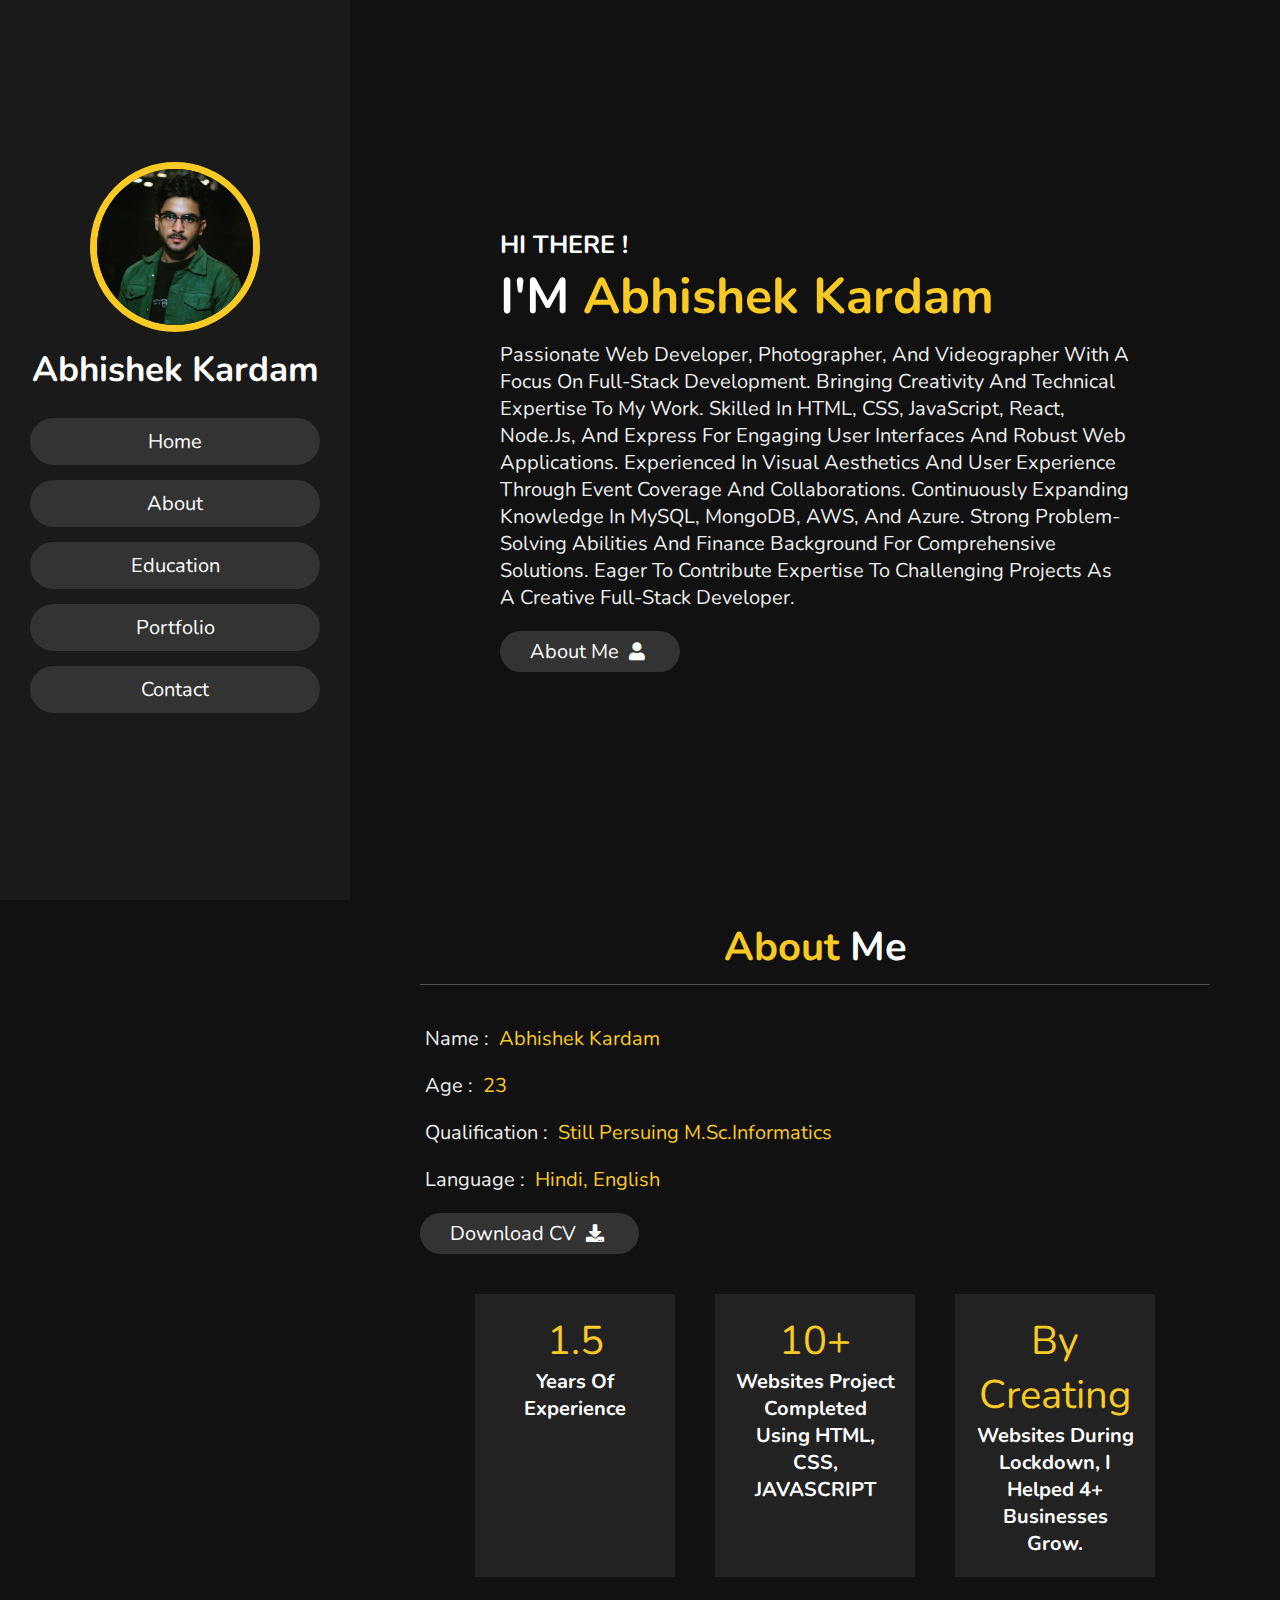
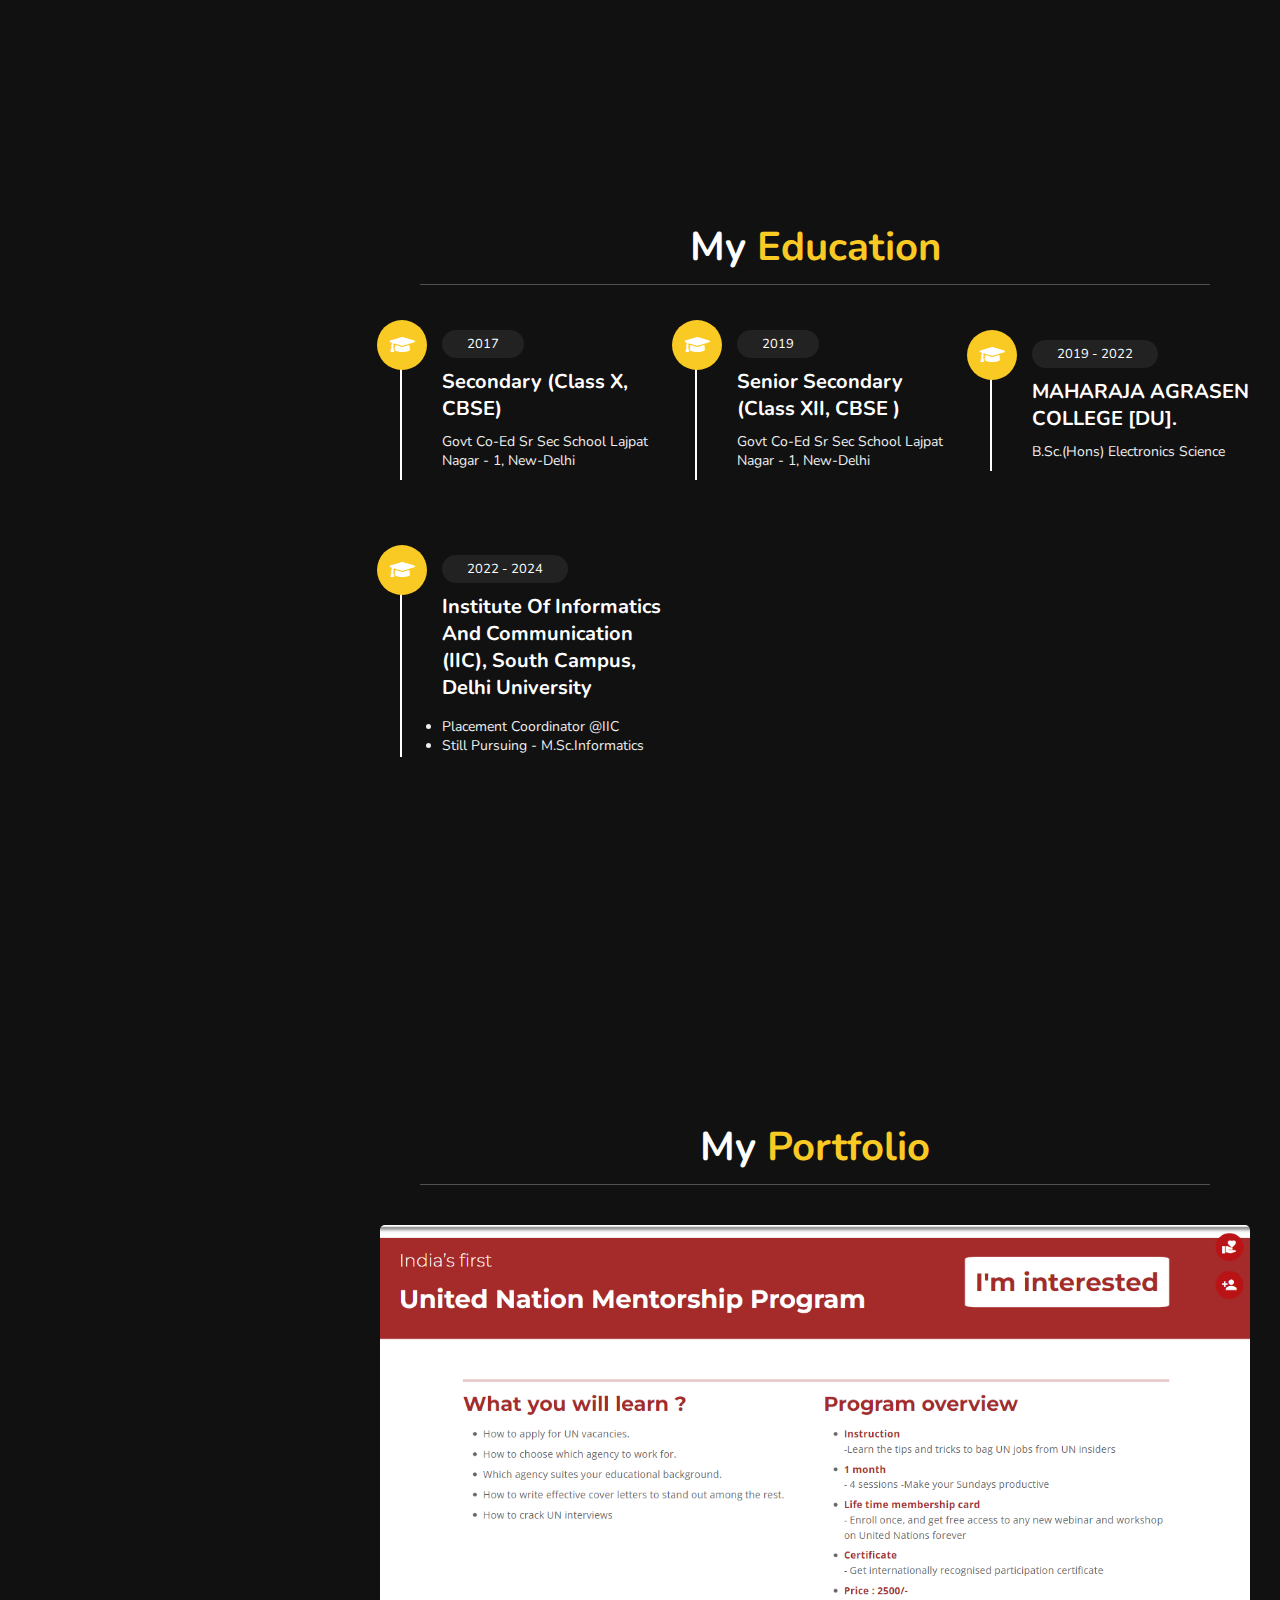
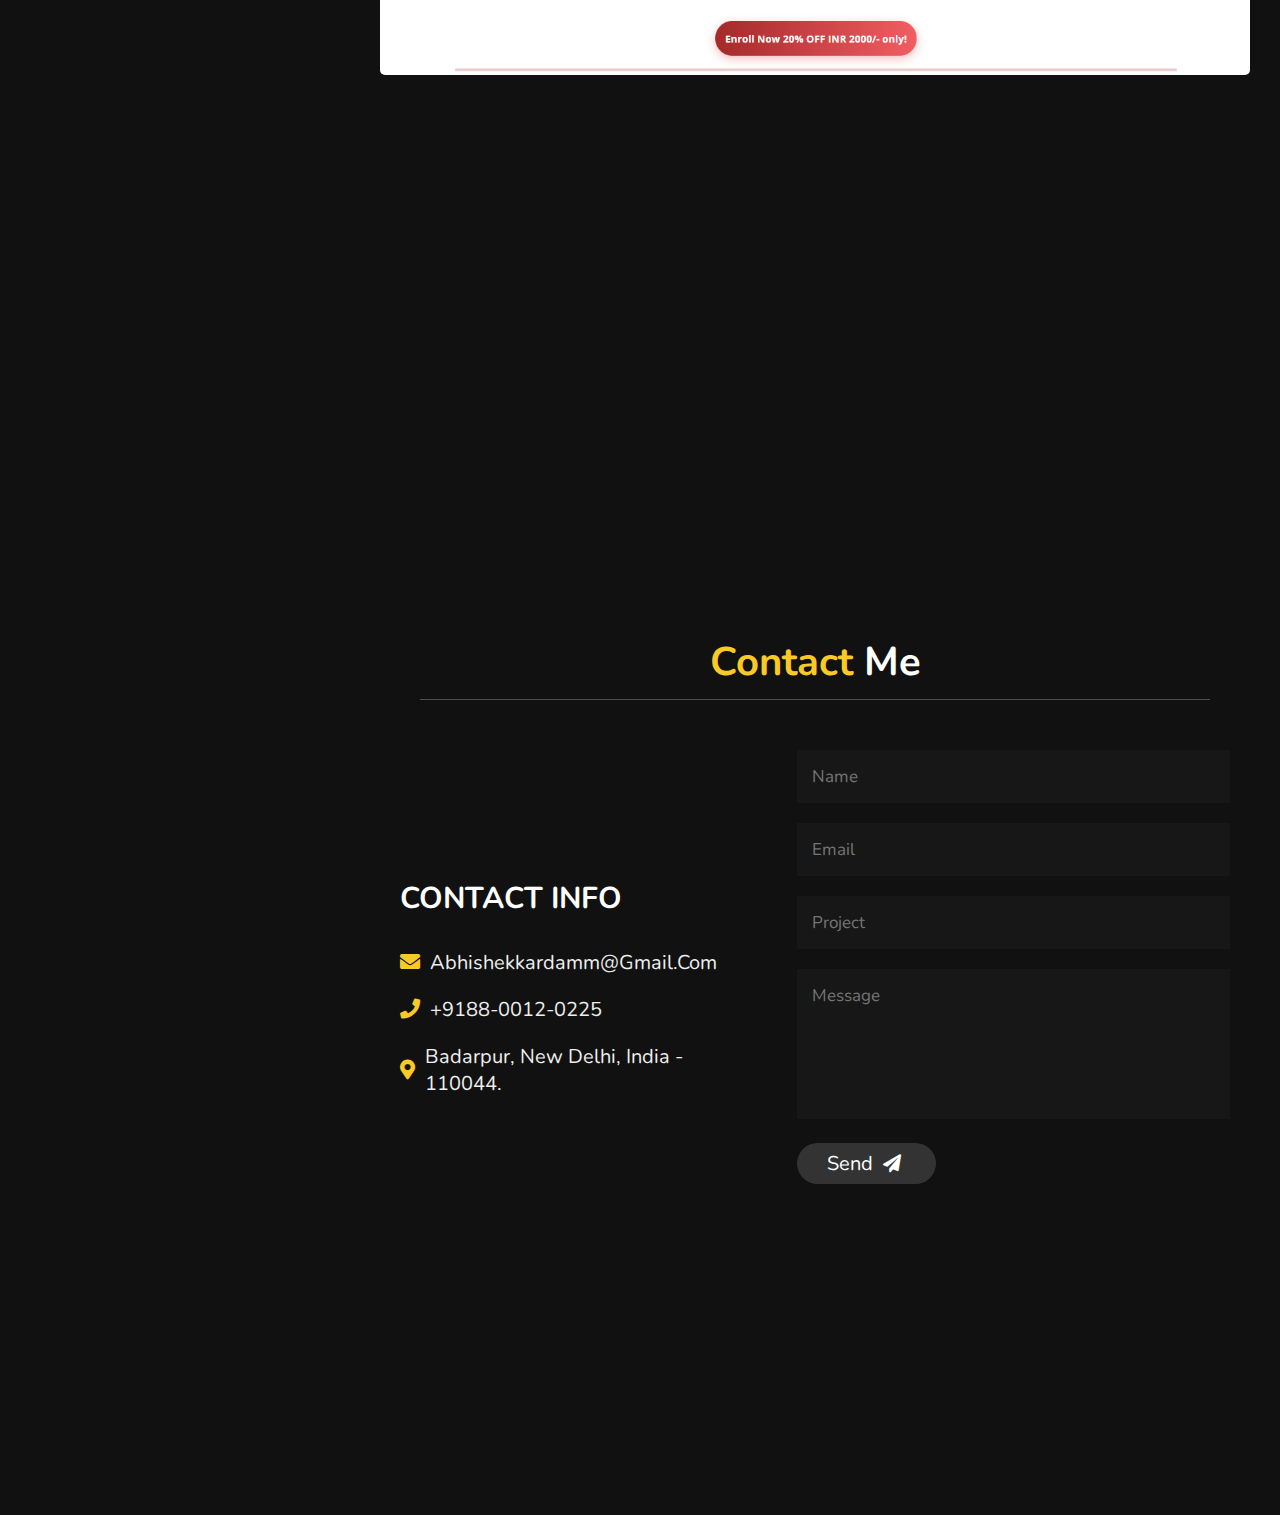
==== commit 89949c3d: "style update" ====
--- a/index.htm
+++ b/index.htm
@@ -146,11 +146,14 @@
         <h3>Institute of informatics and Communication (IIC), South Campus, Delhi University</h3>
         <br>
         
-            <ul>
-                <li>Placement Coordinator @IIC      </li>
-                <li>Still Pursuing - M.Sc.Informatics</li>
-                
-              </ul>
+        <div class="box-bulletpoints">
+            
+        <ul>
+            <li>Placement Coordinator @IIC      </li>
+            <li>Still Pursuing - M.Sc.Informatics</li>
+            
+    </ul>
+        </div>
         
     </div>
 
--- a/style.css
+++ b/style.css
@@ -263,7 +263,7 @@
     padding: 1rem 0;
 }
 
-.education .box-container .box ul li{
+.education .box-container .box .box-bulletpoints{
     font-size: 1.4rem;
     color:#eee;
     padding: 0.2rem 0;
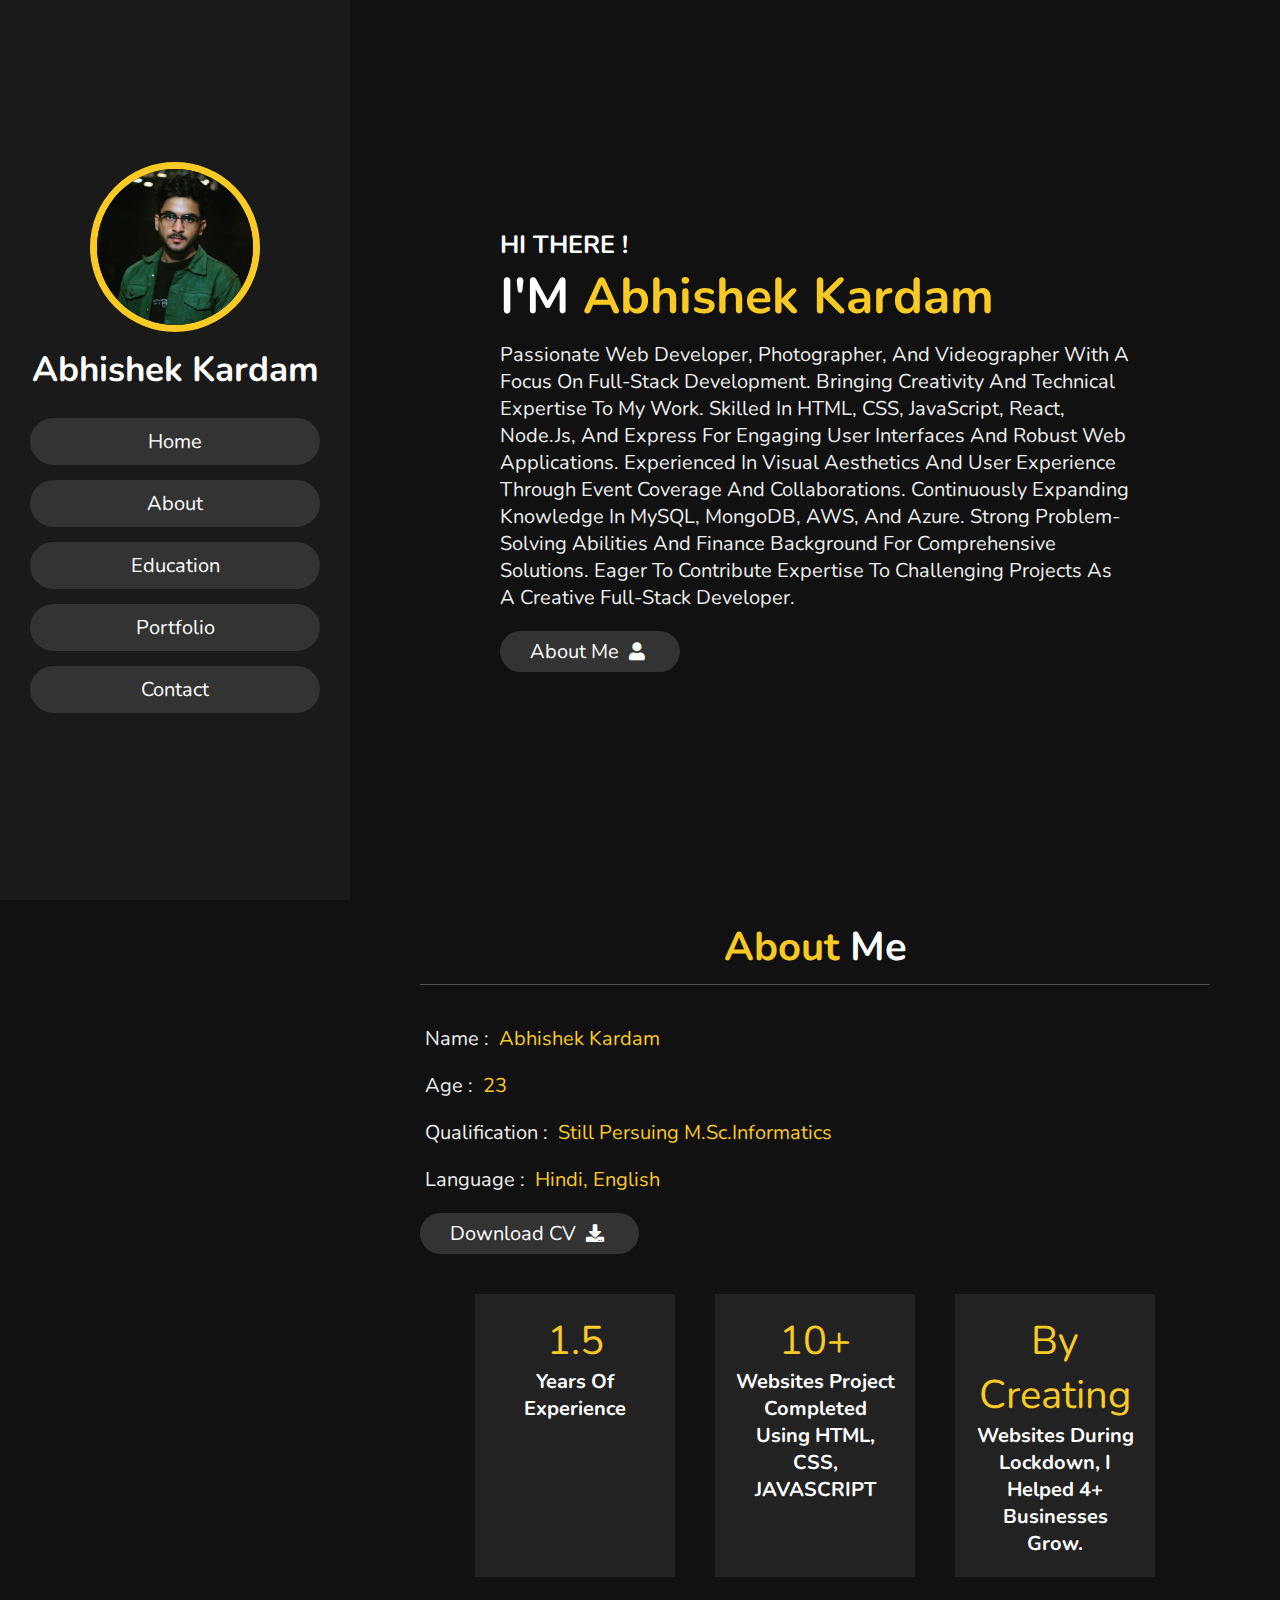
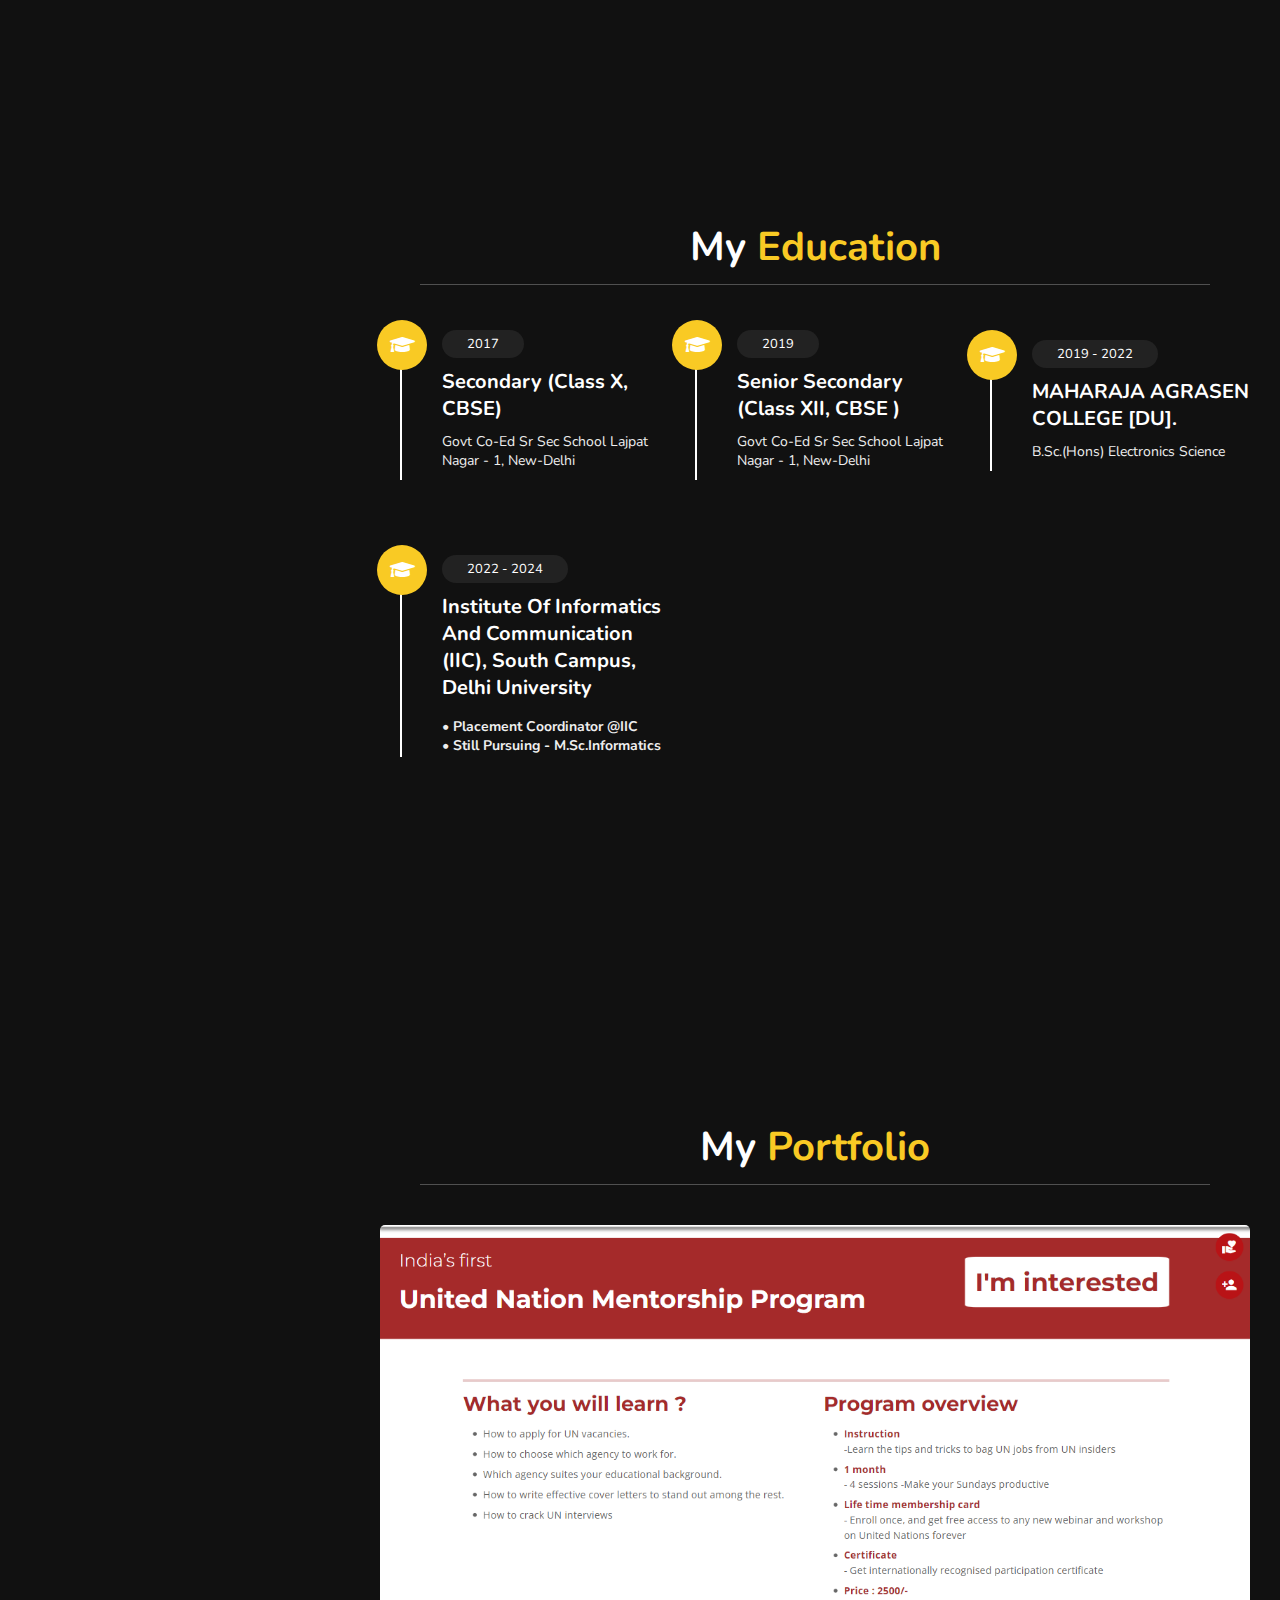
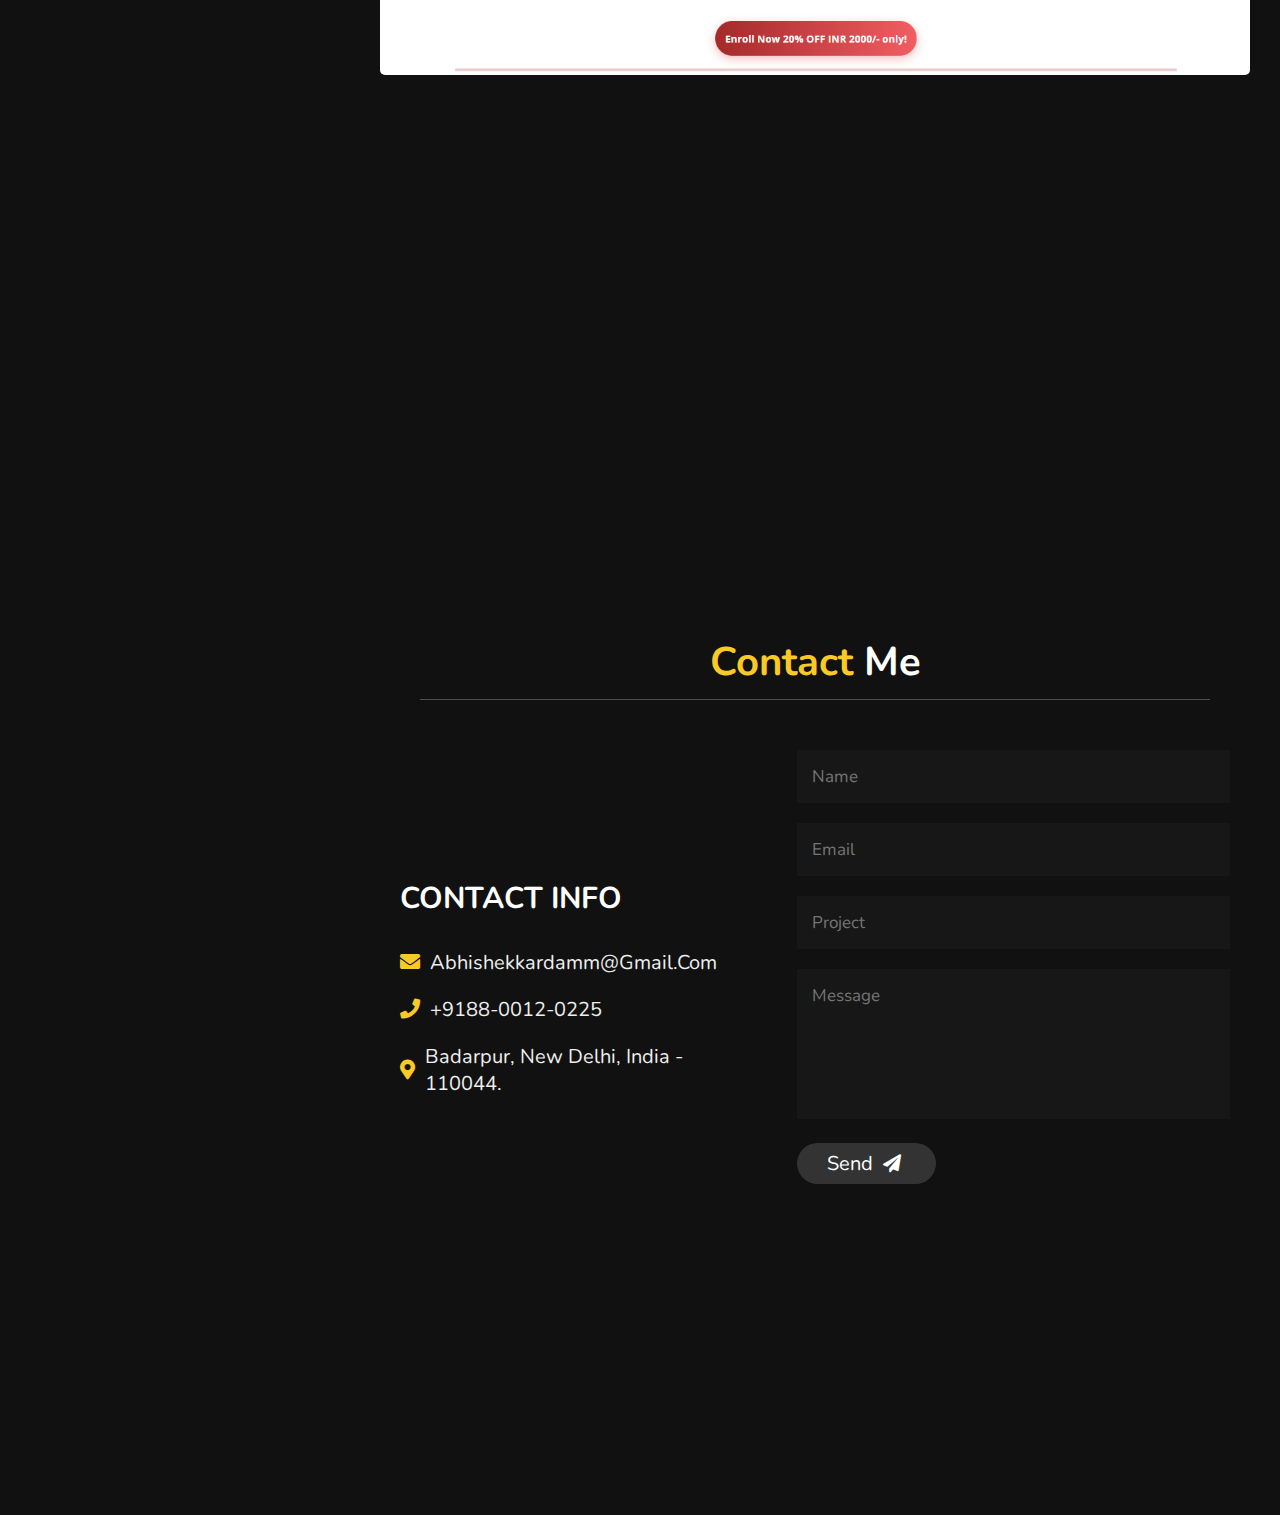
==== commit 3634293b: "update index.html" ====
--- a/index.htm
+++ b/index.htm
@@ -147,12 +147,11 @@
         <br>
         
         <div class="box-bulletpoints">
+
+            <h4>&bull;   Placement Coordinator @IIC</h4>
+            <h4>&bull;   Still Pursuing - M.Sc.Informatics</h4>
             
-        <ul>
-            <li>Placement Coordinator @IIC      </li>
-            <li>Still Pursuing - M.Sc.Informatics</li>
-            
-    </ul>
+       
         </div>
         
     </div>
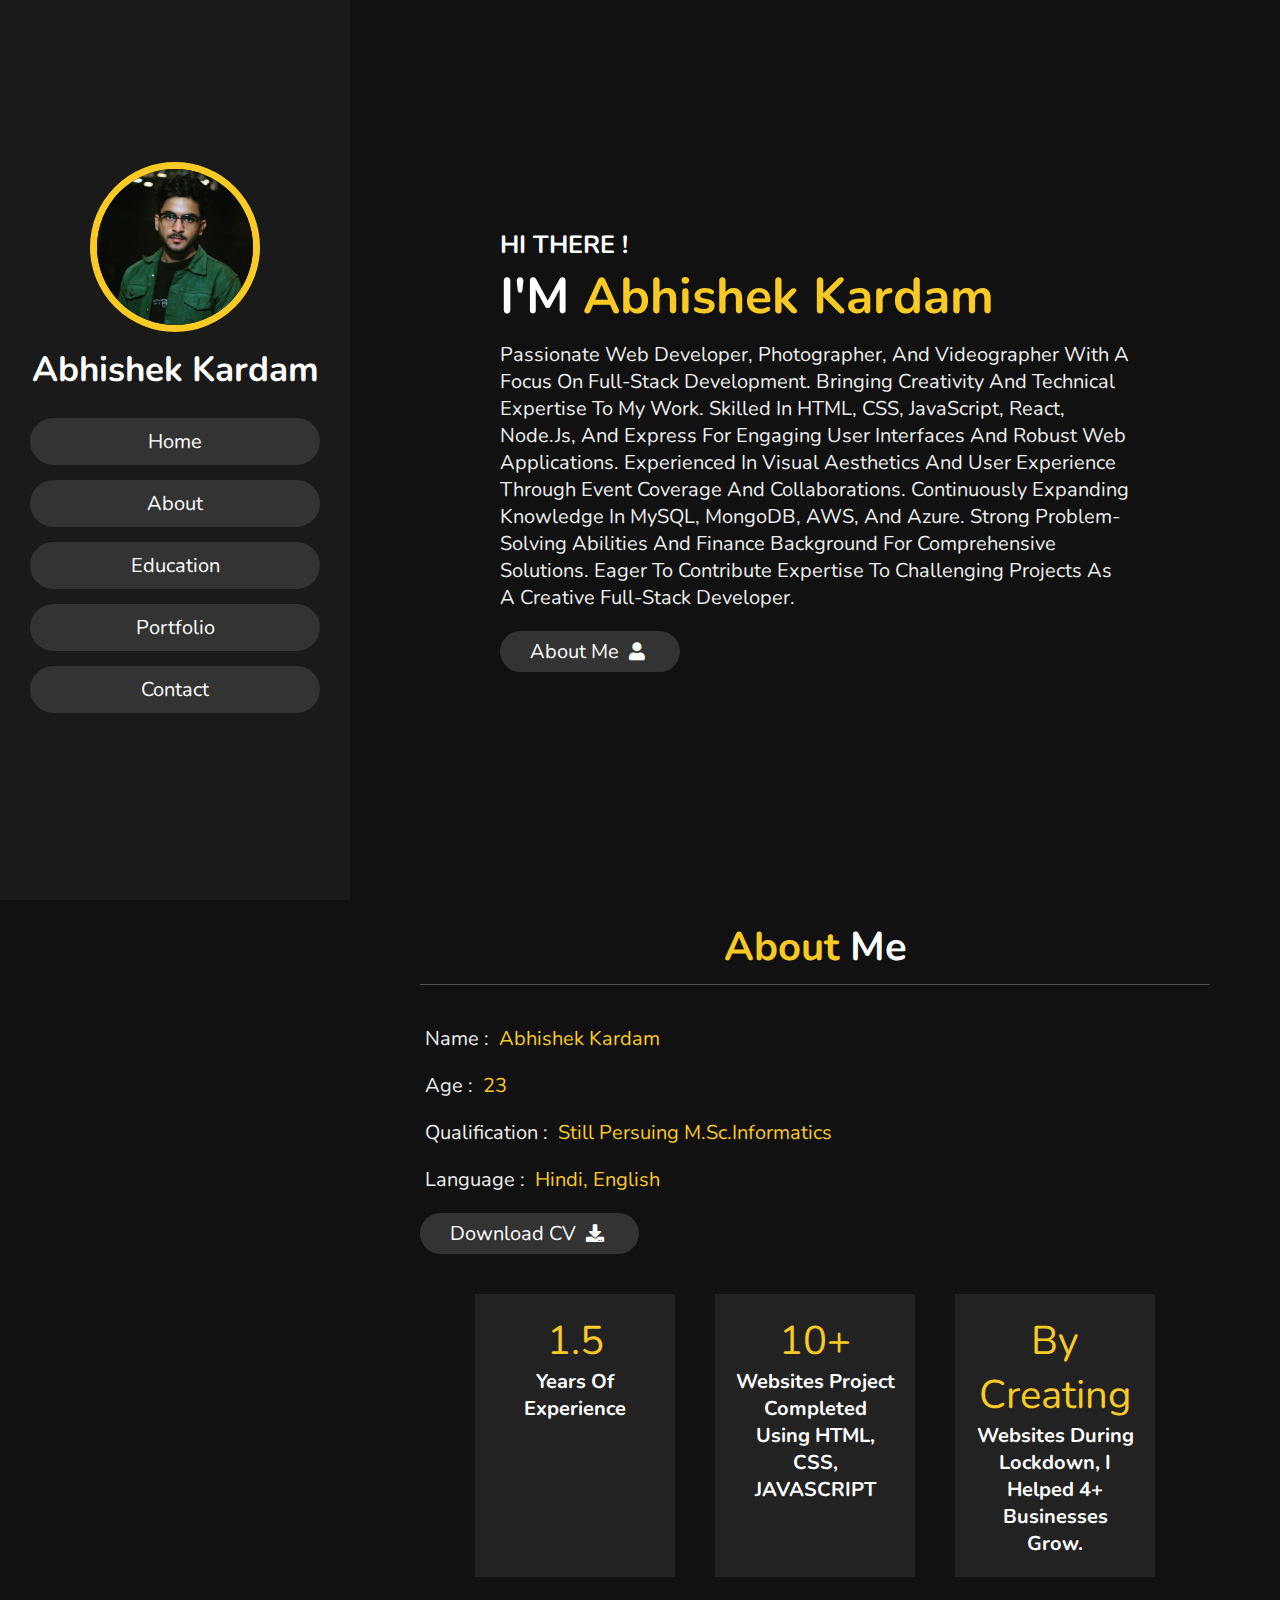
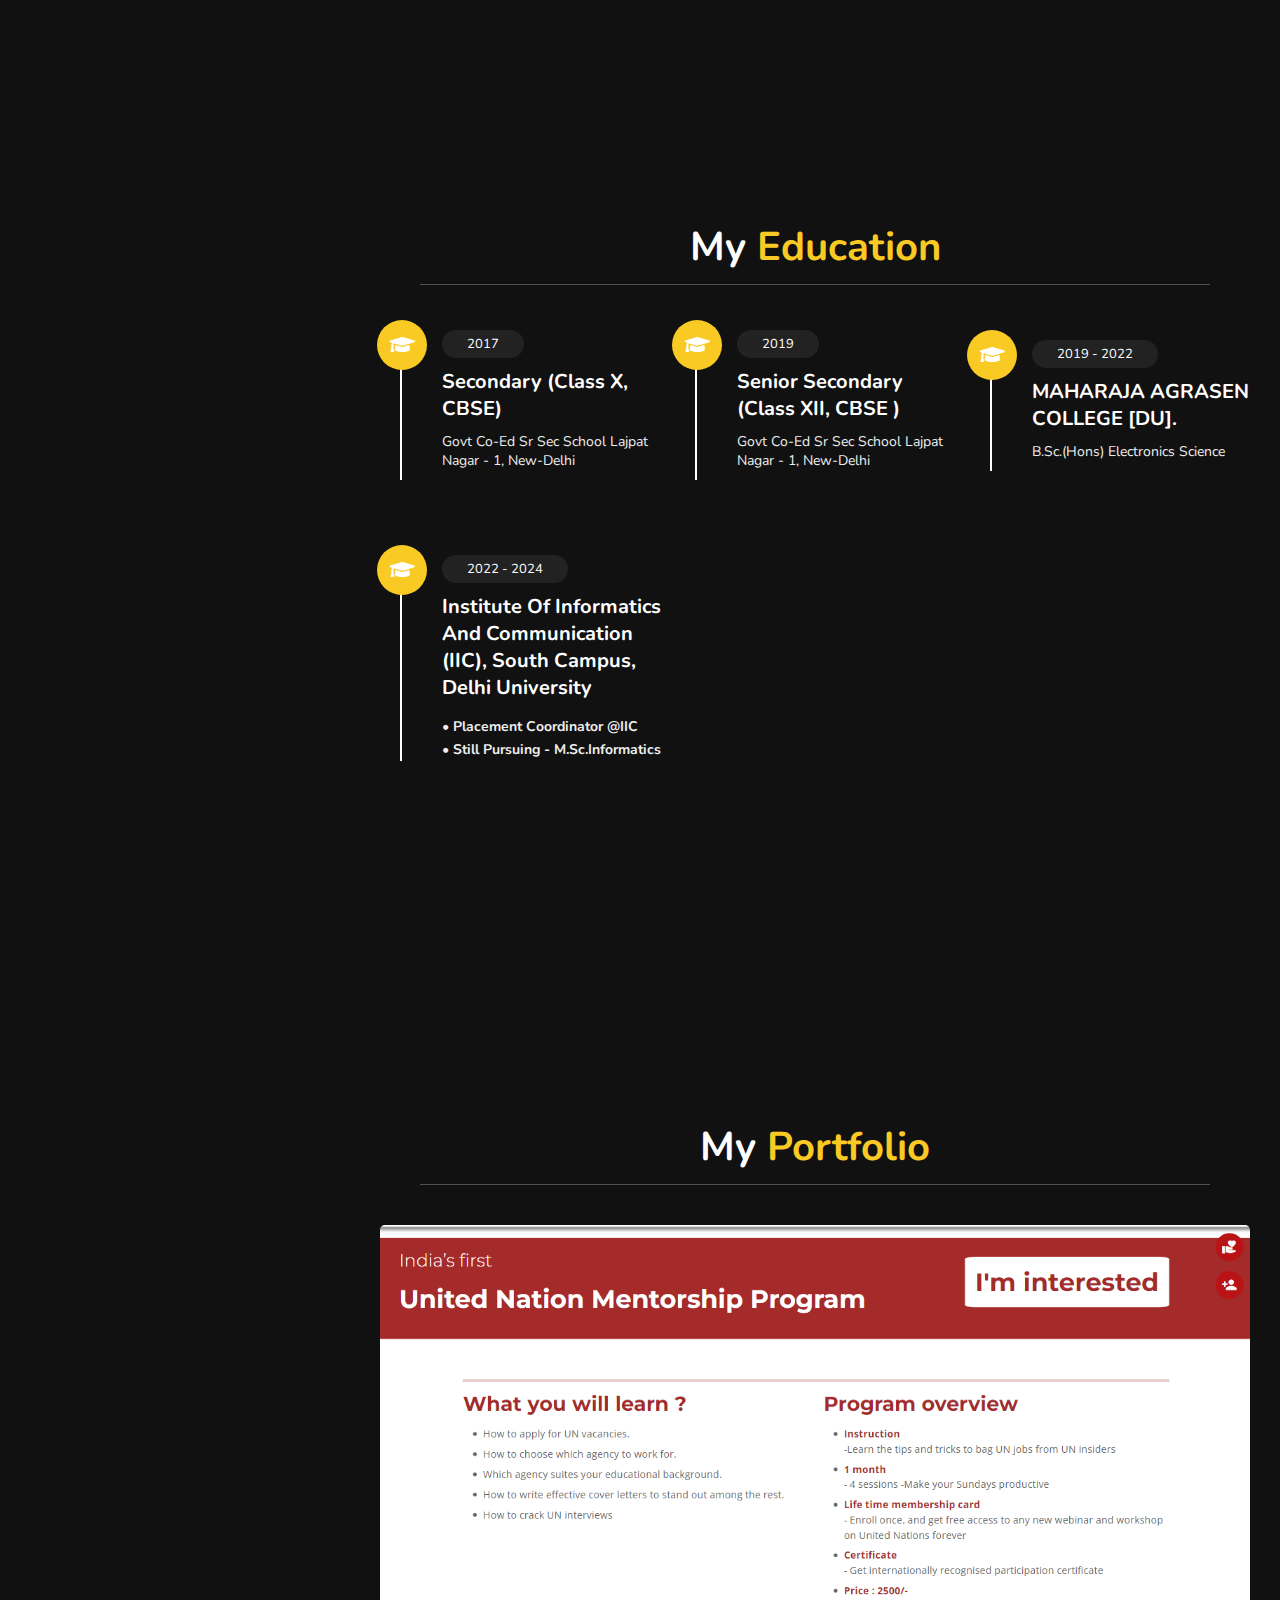
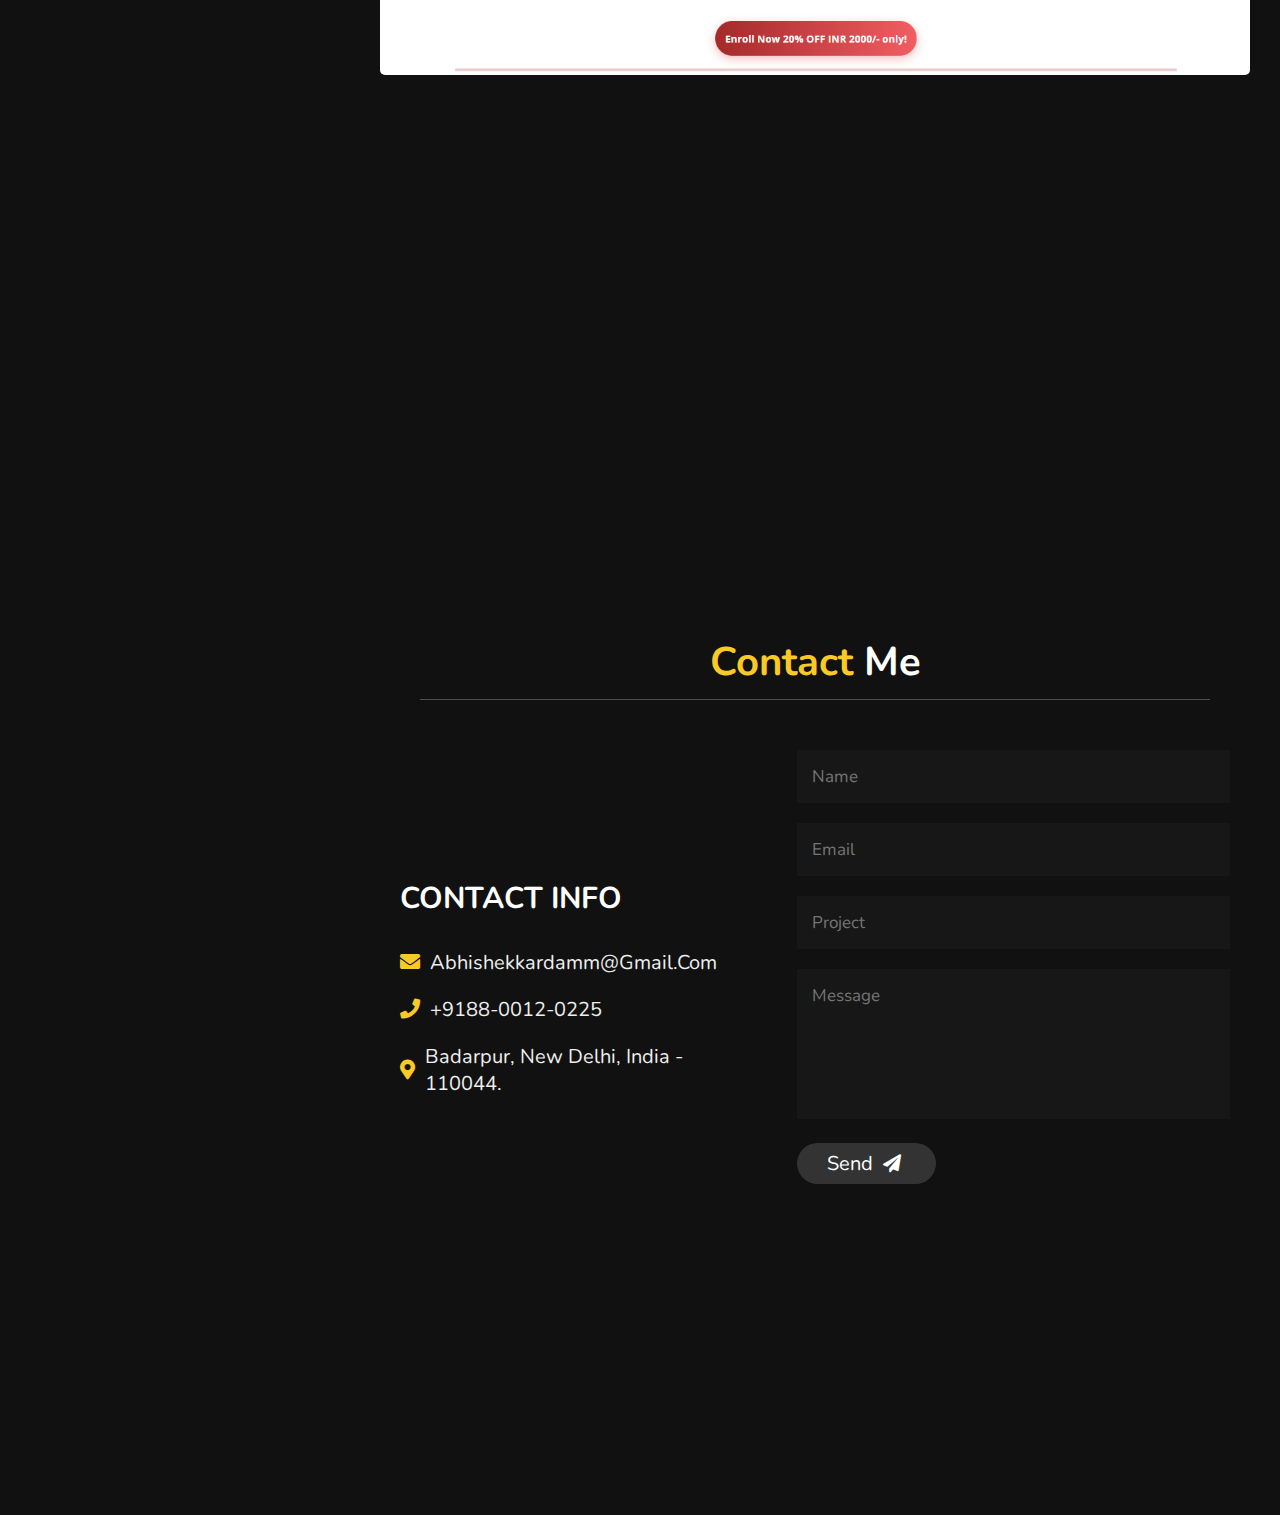
==== commit 7cdfae3c: "Update form" ====
--- a/index.htm
+++ b/index.htm
@@ -234,7 +234,8 @@
 
     </div>
 
-    <form action="Contact.php">
+    <form   action="https://formspree.io/f/mzbldbdy"
+    method="POST">
 
         <input type="text" placeholder="name" class="box" name="name">
         <input type="email" placeholder="email" class="box" name="email">
--- a/style.css
+++ b/style.css
@@ -263,7 +263,7 @@
     padding: 1rem 0;
 }
 
-.education .box-container .box .box-bulletpoints{
+.education .box-container .box .box-bulletpoints h4{
     font-size: 1.4rem;
     color:#eee;
     padding: 0.2rem 0;
